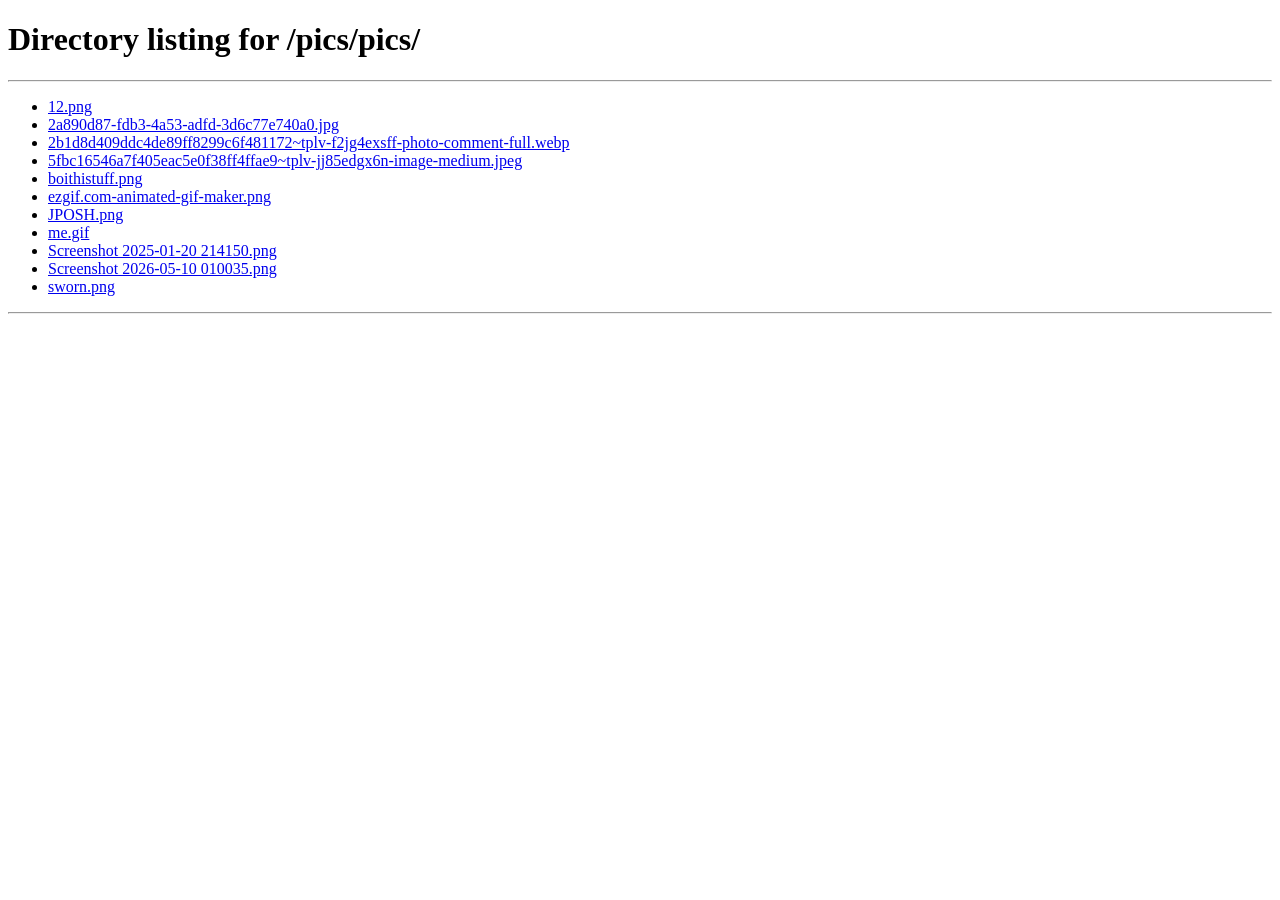
==== pics/index.html @ 43139f0a "hope and pray" ====
<!DOCTYPE html>
<html lang="en">
<head>
  <meta charset="UTF-8" />
  <meta http-equiv="refresh" content="0; url=./pics/" />
  <title>Redirecting to Pictures…</title>
</head>
<body>
  <p>Redirecting to the pictures folder…</p>
</body>
</html>
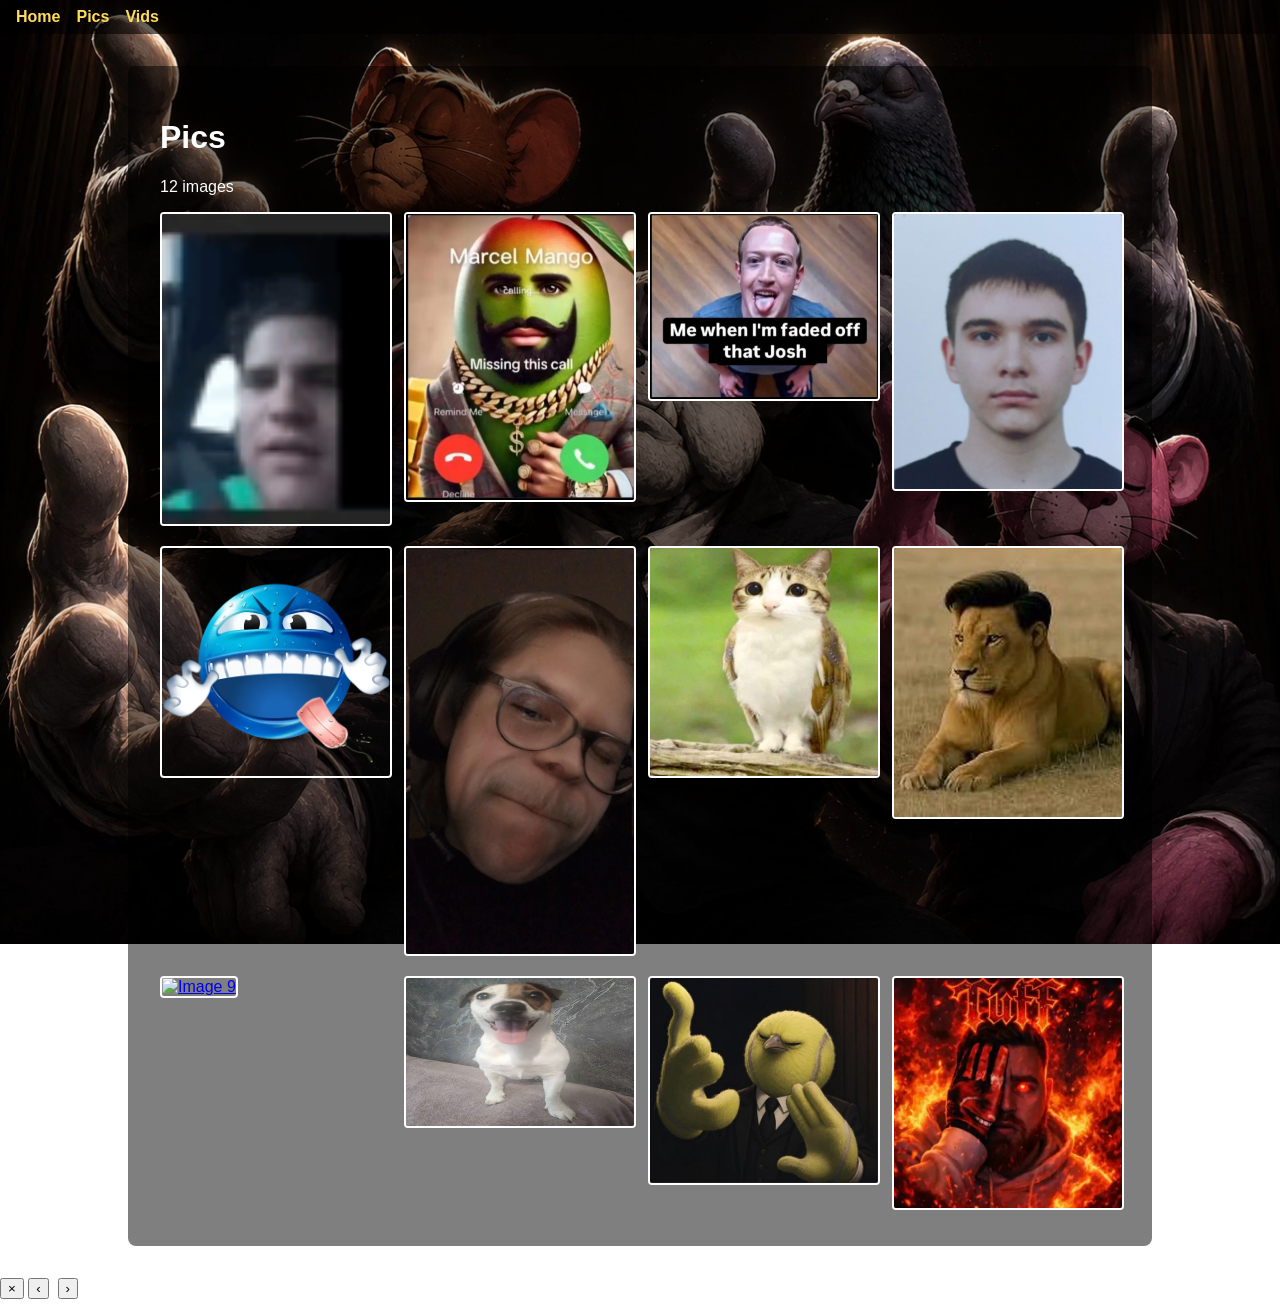
==== commit b8e916ae: "d d" ====
--- a/pics/index.html
+++ b/pics/index.html
@@ -2,10 +2,160 @@
 <html lang="en">
 <head>
   <meta charset="UTF-8" />
-  <meta http-equiv="refresh" content="0; url=./pics/" />
-  <title>Redirecting to Pictures…</title>
+  <meta name="viewport" content="width=device-width, initial-scale=1.0" />
+  <title>Pics — ilan.lol</title>
+  <link rel="stylesheet" href="../style.css">
 </head>
 <body>
-  <p>Redirecting to the pictures folder…</p>
+  <nav>
+    <a href="../index.html">Home</a>
+    <a href="index.html">Pics</a>
+    <a href="../vids/index.html">Vids</a>
+  </nav>
+
+  <audio id="bgm" src="../tuffbackgroundmusic.mp3" loop></audio>
+  <script>
+    const audio = document.getElementById('bgm');
+    const startMusic = () => {
+      audio.play().catch(() => {});
+      document.removeEventListener('click', startMusic);
+      document.removeEventListener('keydown', startMusic);
+    };
+    document.addEventListener('click', startMusic);
+    document.addEventListener('keydown', startMusic);
+  </script>
+
+  <div class="content">
+    <h1>Pics</h1>
+    <p class="gallery-count" id="picCount">Loading...</p>
+
+    <div class="gallery" id="picGallery">
+      <!-- Images will be injected here -->
+    </div>
+  </div>
+
+  <!-- Lightbox Modal -->
+  <div class="lightbox" id="lightbox" role="dialog" aria-modal="true" aria-label="Image preview">
+    <button class="lightbox-close" id="lightboxClose" aria-label="Close">×</button>
+    <button class="lightbox-nav lightbox-prev" id="lightboxPrev" aria-label="Previous">‹</button>
+    <img id="lightboxImg" src="" alt="" />
+    <button class="lightbox-nav lightbox-next" id="lightboxNext" aria-label="Next">›</button>
+    <p class="lightbox-caption" id="lightboxCaption"></p>
+  </div>
+
+  <script>
+    const images = [
+      "pics/ezgif.com-animated-gif-maker.png",
+      "pics/Screenshot 2025-01-20 214150.png",
+      "pics/JPOSH.png",
+      "pics/sworn.png",
+      "pics/12.png",
+      "pics/me.gif",
+      "pics/2a890d87-fdb3-4a53-adfd-3d6c77e740a0.jpg",
+      "pics/boithistuff.png",
+      "pics/IMG_3102.PNG",
+      "pics/Screenshot 2026-05-10 010035.png",
+      "pics/5fbc16546a7f405eac5e0f38ff4ffae9~tplv-jj85edgx6n-image-medium.jpeg",
+      "pics/2b1d8d409ddc4de89ff8299c6f481172~tplv-f2jg4exsff-photo-comment-full.webp"
+    ];
+
+    const gallery = document.getElementById('picGallery');
+    const countEl = document.getElementById('picCount');
+    let currentIndex = 0;
+
+    images.forEach((src, i) => {
+      const link = document.createElement('a');
+      link.href = src;
+      link.className = 'gallery-item';
+      link.dataset.index = i;
+      link.tabIndex = 0;
+      link.ariaLabel = `View image ${i + 1} of ${images.length}`;
+
+      const img = document.createElement('img');
+      img.src = src;
+      img.alt = `Image ${i + 1}`;
+      img.loading = 'lazy';
+      link.appendChild(img);
+
+      gallery.appendChild(link);
+    });
+
+    countEl.textContent = `${images.length} image${images.length !== 1 ? 's' : ''}`;
+
+    // Lightbox logic
+    const lightbox = document.getElementById('lightbox');
+    const lightboxImg = document.getElementById('lightboxImg');
+    const lightboxCaption = document.getElementById('lightboxCaption');
+    const closeBtn = document.getElementById('lightboxClose');
+    const prevBtn = document.getElementById('lightboxPrev');
+    const nextBtn = document.getElementById('lightboxNext');
+
+    function openLightbox(index) {
+      currentIndex = index;
+      lightboxImg.src = images[currentIndex];
+      lightboxImg.alt = `Image ${currentIndex + 1} of ${images.length}`;
+      lightboxCaption.textContent = `${currentIndex + 1} / ${images.length}`;
+      lightbox.classList.add('open');
+      document.body.style.overflow = 'hidden';
+      lightboxImg.focus();
+    }
+
+    function closeLightbox() {
+      lightbox.classList.remove('open');
+      document.body.style.overflow = '';
+      lightboxImg.src = '';
+    }
+
+    function navigate(dir) {
+      currentIndex = (currentIndex + dir + images.length) % images.length;
+      lightboxImg.src = images[currentIndex];
+      lightboxImg.alt = `Image ${currentIndex + 1} of ${images.length}`;
+      lightboxCaption.textContent = `${currentIndex + 1} / ${images.length}`;
+    }
+
+    gallery.addEventListener('click', (e) => {
+      const item = e.target.closest('.gallery-item');
+      if (item) {
+        e.preventDefault();
+        openLightbox(parseInt(item.dataset.index, 10));
+      }
+    });
+
+    gallery.addEventListener('keydown', (e) => {
+      if (e.key === 'Enter' || e.key === ' ') {
+        const item = e.target.closest('.gallery-item');
+        if (item) {
+          e.preventDefault();
+          openLightbox(parseInt(item.dataset.index, 10));
+        }
+      }
+    });
+
+    closeBtn.addEventListener('click', closeLightbox);
+    prevBtn.addEventListener('click', () => navigate(-1));
+    nextBtn.addEventListener('click', () => navigate(1));
+
+    lightbox.addEventListener('click', (e) => {
+      if (e.target === lightbox) closeLightbox();
+    });
+
+    document.addEventListener('keydown', (e) => {
+      if (!lightbox.classList.contains('open')) return;
+      if (e.key === 'Escape') closeLightbox();
+      if (e.key === 'ArrowLeft') navigate(-1);
+      if (e.key === 'ArrowRight') navigate(1);
+    });
+
+    // Preload adjacent images for smoother navigation
+    function preloadAdjacent() {
+      const prev = (currentIndex - 1 + images.length) % images.length;
+      const next = (currentIndex + 1) % images.length;
+      [prev, next].forEach(i => {
+        const img = new Image();
+        img.src = images[i];
+      });
+    }
+    lightboxImg.addEventListener('load', preloadAdjacent);
+  </script>
 </body>
-</html>
+</html>
--- a/style.css
+++ b/style.css
@@ -0,0 +1,48 @@
+/* Common site stylesheet */
+body {
+  margin: 0;
+  font-family: Arial, Helvetica, sans-serif;
+  color: #fff;
+  background: url('background.jpeg') no-repeat center center fixed;
+  background-size: cover;
+}
+
+nav {
+  background: rgba(0, 0, 0, 0.6);
+  padding: 0.5rem 1rem;
+  display: flex;
+  gap: 1rem;
+}
+nav a {
+  color: #ffdd57;
+  text-decoration: none;
+  font-weight: bold;
+}
+nav a:hover {
+  text-decoration: underline;
+}
+
+.content {
+  background: rgba(0, 0, 0, 0.5);
+  max-width: 960px;
+  margin: 2rem auto;
+  padding: 2rem;
+  border-radius: 8px;
+}
+
+.gallery {
+  display: grid;
+  grid-template-columns: repeat(auto-fill, minmax(200px, 1fr));
+  gap: 1rem;
+}
+.gallery img,
+.gallery video {
+  width: 100%;
+  height: auto;
+  border: 2px solid #fff;
+  border-radius: 4px;
+}
+
+@media (max-width: 600px) {
+  .content { margin: 1rem; padding: 1rem; }
+}
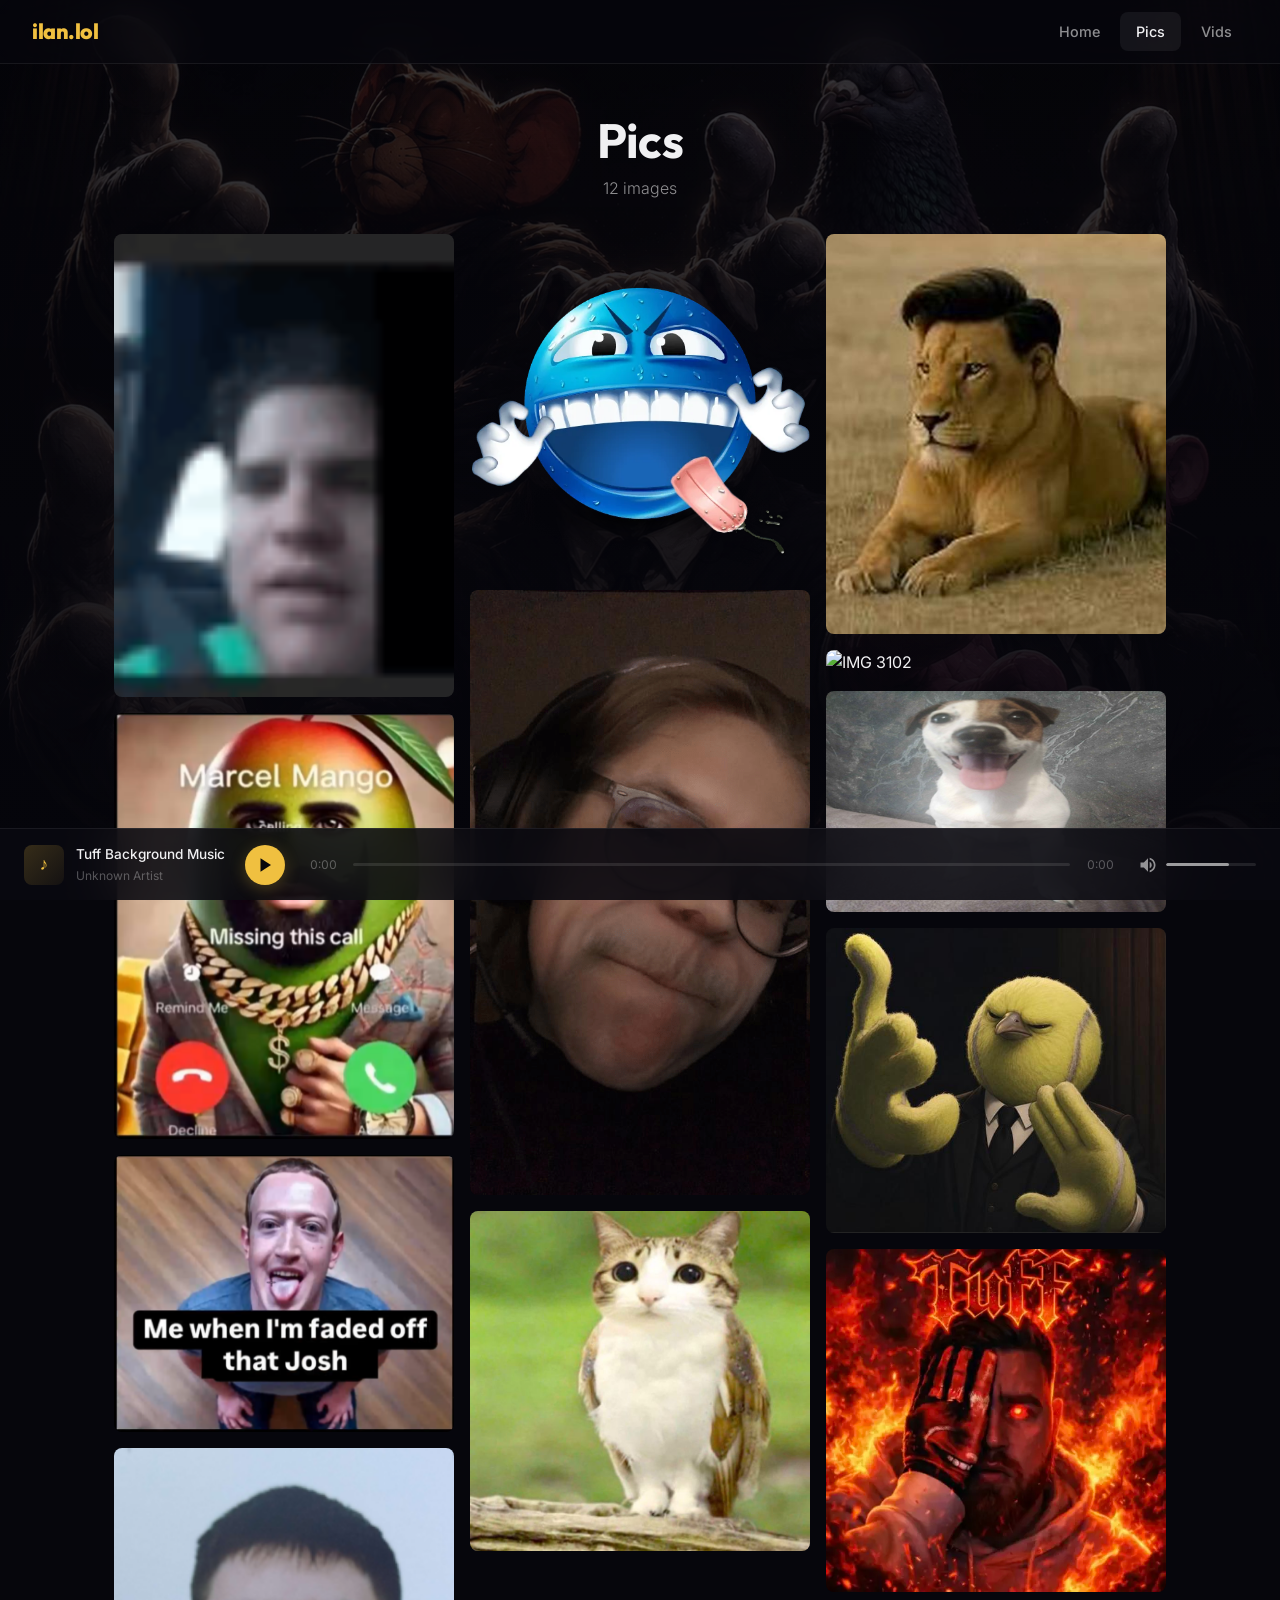
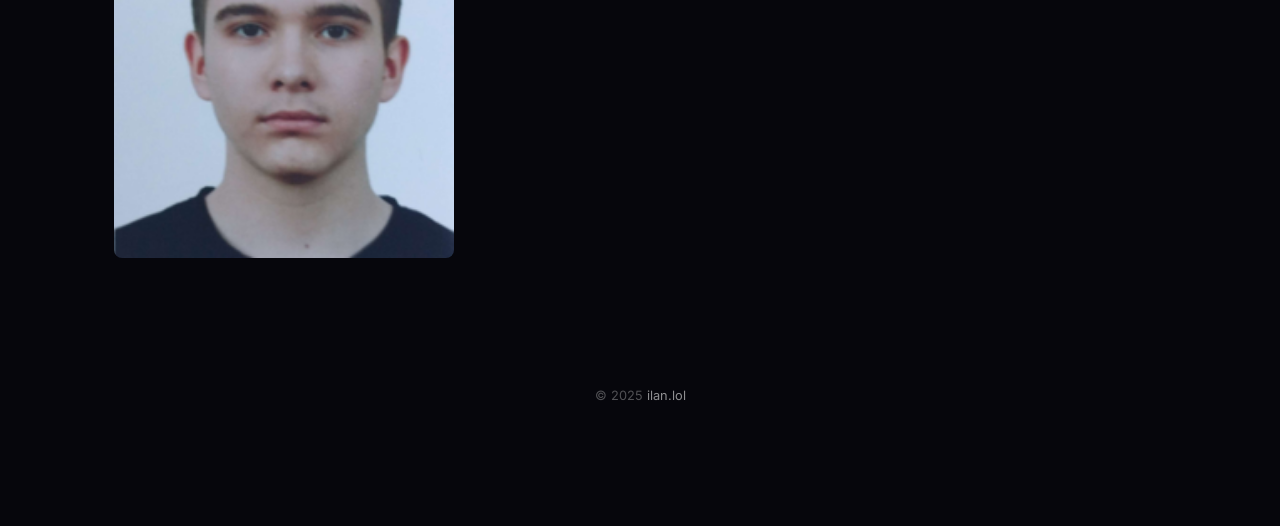
==== commit 95f79a3f: "opis" ====
--- a/pics/index.html
+++ b/pics/index.html
@@ -1,161 +1,265 @@
 <!DOCTYPE html>
 <html lang="en">
 <head>
-  <meta charset="UTF-8" />
-  <meta name="viewport" content="width=device-width, initial-scale=1.0" />
+  <meta charset="UTF-8">
+  <meta name="viewport" content="width=device-width, initial-scale=1.0">
   <title>Pics — ilan.lol</title>
+  <meta name="description" content="Photo gallery on ilan.lol — screenshots, memes, and more.">
+  <link rel="preconnect" href="https://fonts.googleapis.com">
+  <link rel="preconnect" href="https://fonts.gstatic.com" crossorigin>
+  <link href="https://fonts.googleapis.com/css2?family=Inter:wght@300;400;500;600&family=Outfit:wght@400;500;600;700;800&display=swap" rel="stylesheet">
   <link rel="stylesheet" href="../style.css">
 </head>
 <body>
-  <nav>
-    <a href="../index.html">Home</a>
-    <a href="index.html">Pics</a>
-    <a href="../vids/index.html">Vids</a>
+
+  <!-- Navigation -->
+  <nav class="nav">
+    <a href="../index.html" class="nav-logo">ilan.lol</a>
+    <ul class="nav-links">
+      <li><a href="../index.html">Home</a></li>
+      <li><a href="index.html" class="active">Pics</a></li>
+      <li><a href="../vids/index.html">Vids</a></li>
+    </ul>
   </nav>
 
-  <audio id="bgm" src="../tuffbackgroundmusic.mp3" loop></audio>
+  <!-- Page Header -->
+  <div class="page-header">
+    <h1>Pics</h1>
+    <p id="picCount">Loading…</p>
+  </div>
+
+  <!-- Gallery -->
+  <section class="section" style="padding-top: 0;">
+    <div class="container">
+      <div class="gallery" id="picGallery"></div>
+    </div>
+  </section>
+
+  <!-- Lightbox -->
+  <div class="lightbox" id="lightbox" role="dialog" aria-modal="true" aria-label="Image preview">
+    <button class="lightbox-close" id="lbClose" aria-label="Close">✕</button>
+    <button class="lightbox-nav lightbox-prev" id="lbPrev" aria-label="Previous image">‹</button>
+    <img class="lightbox-img" id="lbImg" src="" alt="">
+    <button class="lightbox-nav lightbox-next" id="lbNext" aria-label="Next image">›</button>
+    <div class="lightbox-counter" id="lbCounter"></div>
+  </div>
+
+  <!-- Footer -->
+  <footer class="footer">
+    <p>&copy; 2025 <a href="../index.html">ilan.lol</a></p>
+  </footer>
+
+  <!-- Music Player -->
+  <div class="player" id="player">
+    <div class="player-info">
+      <div class="player-note">♪</div>
+      <div class="player-meta">
+        <div class="player-song">Tuff Background Music</div>
+        <div class="player-artist">Unknown Artist</div>
+      </div>
+    </div>
+    <button class="player-play" id="btnPlay" aria-label="Play">
+      <svg id="iconPlay" viewBox="0 0 24 24" fill="currentColor"><polygon points="6 3 20 12 6 21 6 3"/></svg>
+    </button>
+    <div class="player-seek">
+      <span class="player-time" id="curTime">0:00</span>
+      <div class="seek-wrap" id="seekWrap">
+        <div class="seek-track">
+          <div class="seek-fill" id="seekFill"></div>
+        </div>
+        <div class="seek-thumb" id="seekThumb"></div>
+        <input type="range" class="seek-input" id="seekBar" min="0" max="1000" value="0" aria-label="Seek">
+      </div>
+      <span class="player-time" id="durTime">0:00</span>
+    </div>
+    <div class="player-vol">
+      <button class="player-mute" id="btnMute" aria-label="Mute">
+        <svg id="iconVol" viewBox="0 0 24 24" fill="currentColor"><path d="M3 9v6h4l5 5V4L7 9H3zm13.5 3A4.5 4.5 0 0014 7.97v8.05c1.48-.73 2.5-2.25 2.5-4.02zM14 3.23v2.06c2.89.86 5 3.54 5 6.71s-2.11 5.85-5 6.71v2.06c4.01-.91 7-4.49 7-8.77s-2.99-7.86-7-8.77z"/></svg>
+      </button>
+      <div class="vol-wrap" id="volWrap">
+        <div class="vol-track">
+          <div class="vol-fill" id="volFill"></div>
+        </div>
+        <input type="range" class="vol-input" id="volBar" min="0" max="100" value="70" aria-label="Volume">
+      </div>
+    </div>
+  </div>
+
+  <audio id="bgm" src="../tuffbackgroundmusic.mp3" loop preload="metadata"></audio>
+
   <script>
+    /* ---- Image Data ---- */
+    const images = [
+      { src: "pics/ezgif.com-animated-gif-maker.png", alt: "Animated GIF" },
+      { src: "pics/Screenshot 2025-01-20 214150.png", alt: "Screenshot" },
+      { src: "pics/JPOSH.png", alt: "JPOSH" },
+      { src: "pics/sworn.png", alt: "Sworn" },
+      { src: "pics/12.png", alt: "12" },
+      { src: "pics/me.gif", alt: "Me" },
+      { src: "pics/2a890d87-fdb3-4a53-adfd-3d6c77e740a0.jpg", alt: "Photo" },
+      { src: "pics/boithistuff.png", alt: "Boi This Stuff" },
+      { src: "pics/IMG_3102.PNG", alt: "IMG 3102" },
+      { src: "pics/Screenshot 2026-05-10 010035.png", alt: "Screenshot" },
+      { src: "pics/5fbc16546a7f405eac5e0f38ff4ffae9~tplv-jj85edgx6n-image-medium.jpeg", alt: "Image" },
+      { src: "pics/2b1d8d409ddc4de89ff8299c6f481172~tplv-f2jg4exsff-photo-comment-full.webp", alt: "Photo comment" }
+    ];
+
+    /* ---- Build Gallery ---- */
+    const gallery = document.getElementById('picGallery');
+    const countEl = document.getElementById('picCount');
+
+    images.forEach((img, i) => {
+      const item = document.createElement('a');
+      item.href = '#';
+      item.className = 'gallery-item reveal';
+      item.dataset.index = i;
+      item.tabIndex = 0;
+      item.setAttribute('aria-label', `View ${img.alt} (${i + 1} of ${images.length})`);
+
+      const imgEl = document.createElement('img');
+      imgEl.src = img.src;
+      imgEl.alt = img.alt;
+      imgEl.loading = 'lazy';
+      item.appendChild(imgEl);
+
+      gallery.appendChild(item);
+    });
+
+    countEl.textContent = `${images.length} image${images.length !== 1 ? 's' : ''}`;
+
+    /* ---- Lightbox ---- */
+    const lightbox = document.getElementById('lightbox');
+    const lbImg = document.getElementById('lbImg');
+    const lbCounter = document.getElementById('lbCounter');
+    const lbClose = document.getElementById('lbClose');
+    const lbPrev = document.getElementById('lbPrev');
+    const lbNext = document.getElementById('lbNext');
+    let curIdx = 0;
+
+    function openLB(idx) {
+      curIdx = idx;
+      lbImg.src = images[idx].src;
+      lbImg.alt = images[idx].alt;
+      lbCounter.textContent = `${idx + 1} / ${images.length}`;
+      lightbox.classList.add('open');
+      document.body.style.overflow = 'hidden';
+    }
+
+    function closeLB() {
+      lightbox.classList.remove('open');
+      document.body.style.overflow = '';
+    }
+
+    function navLB(dir) {
+      curIdx = (curIdx + dir + images.length) % images.length;
+      lbImg.src = images[curIdx].src;
+      lbImg.alt = images[curIdx].alt;
+      lbCounter.textContent = `${curIdx + 1} / ${images.length}`;
+    }
+
+    gallery.addEventListener('click', e => {
+      e.preventDefault();
+      const item = e.target.closest('.gallery-item');
+      if (item) openLB(+item.dataset.index);
+    });
+
+    lbClose.addEventListener('click', closeLB);
+    lbPrev.addEventListener('click', () => navLB(-1));
+    lbNext.addEventListener('click', () => navLB(1));
+    lightbox.addEventListener('click', e => { if (e.target === lightbox) closeLB(); });
+
+    document.addEventListener('keydown', e => {
+      if (!lightbox.classList.contains('open')) return;
+      if (e.key === 'Escape') closeLB();
+      if (e.key === 'ArrowLeft') navLB(-1);
+      if (e.key === 'ArrowRight') navLB(1);
+    });
+
+    // Preload adjacent
+    lbImg.addEventListener('load', () => {
+      const p = (curIdx - 1 + images.length) % images.length;
+      const n = (curIdx + 1) % images.length;
+      [p, n].forEach(i => { const img = new Image(); img.src = images[i].src; });
+    });
+
+    /* ---- Music Player ---- */
     const audio = document.getElementById('bgm');
+    const btnPlay = document.getElementById('btnPlay');
+    const iconPlay = document.getElementById('iconPlay');
+    const seekBar = document.getElementById('seekBar');
+    const seekFill = document.getElementById('seekFill');
+    const seekThumb = document.getElementById('seekThumb');
+    const curTime = document.getElementById('curTime');
+    const durTime = document.getElementById('durTime');
+    const btnMute = document.getElementById('btnMute');
+    const iconVol = document.getElementById('iconVol');
+    const volBar = document.getElementById('volBar');
+    const volFill = document.getElementById('volFill');
+
+    let playing = false;
+    let prevVol = 0.7;
+
+    const SVG_PLAY = '<polygon points="6 3 20 12 6 21 6 3"/>';
+    const SVG_PAUSE = '<rect x="5" y="4" width="4" height="16"/><rect x="15" y="4" width="4" height="16"/>';
+    const SVG_VOL_HIGH = '<path d="M3 9v6h4l5 5V4L7 9H3zm13.5 3A4.5 4.5 0 0014 7.97v8.05c1.48-.73 2.5-2.25 2.5-4.02zM14 3.23v2.06c2.89.86 5 3.54 5 6.71s-2.11 5.85-5 6.71v2.06c4.01-.91 7-4.49 7-8.77s-2.99-7.86-7-8.77z"/>';
+    const SVG_VOL_LOW = '<path d="M3 9v6h4l5 5V4L7 9H3zm13.5 3A4.5 4.5 0 0014 7.97v8.05c1.48-.73 2.5-2.25 2.5-4.02z"/>';
+    const SVG_VOL_MUTE = '<path d="M16.5 12c0-1.77-1.02-3.29-2.5-4.03v2.21l2.45 2.45c.03-.2.05-.41.05-.63zm2.5 0c0 .94-.2 1.82-.54 2.64l1.51 1.51A8.796 8.796 0 0021 12c0-4.28-2.99-7.86-7-8.77v2.06c2.89.86 5 3.54 5 6.71zM4.27 3L3 4.27 7.73 9H3v6h4l5 5v-6.73l4.25 4.25c-.67.52-1.42.93-2.25 1.18v2.06a8.99 8.99 0 003.69-1.81L19.73 21 21 19.73l-9-9L4.27 3zM12 4L9.91 6.09 12 8.18V4z"/>';
+
+    function fmt(s) { if (isNaN(s)) return '0:00'; return Math.floor(s/60) + ':' + String(Math.floor(s%60)).padStart(2,'0'); }
+
+    function updatePlayIcon() {
+      iconPlay.innerHTML = playing ? SVG_PAUSE : SVG_PLAY;
+      btnPlay.setAttribute('aria-label', playing ? 'Pause' : 'Play');
+    }
+    function updateVolIcon() {
+      if (audio.volume === 0 || audio.muted) iconVol.innerHTML = SVG_VOL_MUTE;
+      else if (audio.volume < 0.5) iconVol.innerHTML = SVG_VOL_LOW;
+      else iconVol.innerHTML = SVG_VOL_HIGH;
+    }
+
+    btnPlay.addEventListener('click', () => {
+      if (audio.paused) { audio.play().then(() => { playing = true; updatePlayIcon(); }).catch(() => {}); }
+      else { audio.pause(); playing = false; updatePlayIcon(); }
+    });
+
+    audio.addEventListener('timeupdate', () => {
+      const pct = (audio.currentTime / audio.duration) * 100 || 0;
+      seekFill.style.width = pct + '%'; seekThumb.style.left = pct + '%'; seekBar.value = (pct/100)*1000;
+      curTime.textContent = fmt(audio.currentTime);
+    });
+    audio.addEventListener('loadedmetadata', () => { durTime.textContent = fmt(audio.duration); });
+    audio.addEventListener('ended', () => { playing = false; updatePlayIcon(); });
+
+    seekBar.addEventListener('input', () => {
+      const pct = seekBar.value / 1000;
+      audio.currentTime = pct * audio.duration;
+      seekFill.style.width = (pct*100) + '%'; seekThumb.style.left = (pct*100) + '%';
+    });
+    volBar.addEventListener('input', () => {
+      const v = volBar.value / 100;
+      audio.volume = v; audio.muted = false; volFill.style.width = (v*100) + '%'; prevVol = v || prevVol; updateVolIcon();
+    });
+    btnMute.addEventListener('click', () => {
+      if (audio.muted || audio.volume === 0) {
+        audio.muted = false; audio.volume = prevVol || 0.7;
+        volBar.value = audio.volume * 100; volFill.style.width = (audio.volume*100) + '%';
+      } else { prevVol = audio.volume; audio.muted = true; volBar.value = 0; volFill.style.width = '0%'; }
+      updateVolIcon();
+    });
+
+    audio.volume = 0.7;
     const startMusic = () => {
-      audio.play().catch(() => {});
-      document.removeEventListener('click', startMusic);
-      document.removeEventListener('keydown', startMusic);
+      audio.play().then(() => { playing = true; updatePlayIcon(); }).catch(() => {});
+      document.removeEventListener('click', startMusic); document.removeEventListener('keydown', startMusic);
     };
     document.addEventListener('click', startMusic);
     document.addEventListener('keydown', startMusic);
-  </script>
-
-  <div class="content">
-    <h1>Pics</h1>
-    <p class="gallery-count" id="picCount">Loading...</p>
-
-    <div class="gallery" id="picGallery">
-      <!-- Images will be injected here -->
-    </div>
-  </div>
-
-  <!-- Lightbox Modal -->
-  <div class="lightbox" id="lightbox" role="dialog" aria-modal="true" aria-label="Image preview">
-    <button class="lightbox-close" id="lightboxClose" aria-label="Close">×</button>
-    <button class="lightbox-nav lightbox-prev" id="lightboxPrev" aria-label="Previous">‹</button>
-    <img id="lightboxImg" src="" alt="" />
-    <button class="lightbox-nav lightbox-next" id="lightboxNext" aria-label="Next">›</button>
-    <p class="lightbox-caption" id="lightboxCaption"></p>
-  </div>
-
-  <script>
-    const images = [
-      "pics/ezgif.com-animated-gif-maker.png",
-      "pics/Screenshot 2025-01-20 214150.png",
-      "pics/JPOSH.png",
-      "pics/sworn.png",
-      "pics/12.png",
-      "pics/me.gif",
-      "pics/2a890d87-fdb3-4a53-adfd-3d6c77e740a0.jpg",
-      "pics/boithistuff.png",
-      "pics/IMG_3102.PNG",
-      "pics/Screenshot 2026-05-10 010035.png",
-      "pics/5fbc16546a7f405eac5e0f38ff4ffae9~tplv-jj85edgx6n-image-medium.jpeg",
-      "pics/2b1d8d409ddc4de89ff8299c6f481172~tplv-f2jg4exsff-photo-comment-full.webp"
-    ];
-
-    const gallery = document.getElementById('picGallery');
-    const countEl = document.getElementById('picCount');
-    let currentIndex = 0;
-
-    images.forEach((src, i) => {
-      const link = document.createElement('a');
-      link.href = src;
-      link.className = 'gallery-item';
-      link.dataset.index = i;
-      link.tabIndex = 0;
-      link.ariaLabel = `View image ${i + 1} of ${images.length}`;
-
-      const img = document.createElement('img');
-      img.src = src;
-      img.alt = `Image ${i + 1}`;
-      img.loading = 'lazy';
-      link.appendChild(img);
-
-      gallery.appendChild(link);
-    });
-
-    countEl.textContent = `${images.length} image${images.length !== 1 ? 's' : ''}`;
-
-    // Lightbox logic
-    const lightbox = document.getElementById('lightbox');
-    const lightboxImg = document.getElementById('lightboxImg');
-    const lightboxCaption = document.getElementById('lightboxCaption');
-    const closeBtn = document.getElementById('lightboxClose');
-    const prevBtn = document.getElementById('lightboxPrev');
-    const nextBtn = document.getElementById('lightboxNext');
-
-    function openLightbox(index) {
-      currentIndex = index;
-      lightboxImg.src = images[currentIndex];
-      lightboxImg.alt = `Image ${currentIndex + 1} of ${images.length}`;
-      lightboxCaption.textContent = `${currentIndex + 1} / ${images.length}`;
-      lightbox.classList.add('open');
-      document.body.style.overflow = 'hidden';
-      lightboxImg.focus();
-    }
-
-    function closeLightbox() {
-      lightbox.classList.remove('open');
-      document.body.style.overflow = '';
-      lightboxImg.src = '';
-    }
-
-    function navigate(dir) {
-      currentIndex = (currentIndex + dir + images.length) % images.length;
-      lightboxImg.src = images[currentIndex];
-      lightboxImg.alt = `Image ${currentIndex + 1} of ${images.length}`;
-      lightboxCaption.textContent = `${currentIndex + 1} / ${images.length}`;
-    }
-
-    gallery.addEventListener('click', (e) => {
-      const item = e.target.closest('.gallery-item');
-      if (item) {
-        e.preventDefault();
-        openLightbox(parseInt(item.dataset.index, 10));
-      }
-    });
-
-    gallery.addEventListener('keydown', (e) => {
-      if (e.key === 'Enter' || e.key === ' ') {
-        const item = e.target.closest('.gallery-item');
-        if (item) {
-          e.preventDefault();
-          openLightbox(parseInt(item.dataset.index, 10));
-        }
-      }
-    });
-
-    closeBtn.addEventListener('click', closeLightbox);
-    prevBtn.addEventListener('click', () => navigate(-1));
-    nextBtn.addEventListener('click', () => navigate(1));
-
-    lightbox.addEventListener('click', (e) => {
-      if (e.target === lightbox) closeLightbox();
-    });
-
-    document.addEventListener('keydown', (e) => {
-      if (!lightbox.classList.contains('open')) return;
-      if (e.key === 'Escape') closeLightbox();
-      if (e.key === 'ArrowLeft') navigate(-1);
-      if (e.key === 'ArrowRight') navigate(1);
-    });
-
-    // Preload adjacent images for smoother navigation
-    function preloadAdjacent() {
-      const prev = (currentIndex - 1 + images.length) % images.length;
-      const next = (currentIndex + 1) % images.length;
-      [prev, next].forEach(i => {
-        const img = new Image();
-        img.src = images[i];
-      });
-    }
-    lightboxImg.addEventListener('load', preloadAdjacent);
+
+    /* ---- Scroll Reveal ---- */
+    const revealObserver = new IntersectionObserver((entries) => {
+      entries.forEach(e => { if (e.isIntersecting) e.target.classList.add('visible'); });
+    }, { threshold: 0.05 });
+    document.querySelectorAll('.reveal').forEach(el => revealObserver.observe(el));
   </script>
 </body>
 </html>
--- a/style.css
+++ b/style.css
@@ -1,48 +1,924 @@
-/* Common site stylesheet */
+/* ============================================
+   ilan.lol — Redesigned Stylesheet
+   Dark Glassmorphism · Amber Accents
+   ============================================ */
+
+/* ---------- Custom Properties ---------- */
+:root {
+  --bg-deep: #06060c;
+  --bg-glass: rgba(12, 12, 20, 0.72);
+  --bg-glass-hover: rgba(18, 18, 28, 0.82);
+  --bg-card: rgba(255, 255, 255, 0.03);
+
+  --accent: #f0c040;
+  --accent-dim: #c8a030;
+  --accent-glow: rgba(240, 192, 64, 0.25);
+
+  --text: #f0f0f2;
+  --text-secondary: rgba(255, 255, 255, 0.55);
+  --text-muted: rgba(255, 255, 255, 0.3);
+
+  --border: rgba(255, 255, 255, 0.07);
+  --border-hover: rgba(255, 255, 255, 0.14);
+  --border-accent: rgba(240, 192, 64, 0.25);
+
+  --nav-h: 64px;
+  --player-h: 72px;
+  --container: 1100px;
+  --radius: 14px;
+  --radius-sm: 8px;
+  --radius-lg: 22px;
+
+  --ease: cubic-bezier(0.25, 0.46, 0.45, 0.94);
+  --ease-out: cubic-bezier(0.16, 1, 0.3, 1);
+}
+
+/* ---------- Reset & Base ---------- */
+*, *::before, *::after {
+  box-sizing: border-box;
+  margin: 0;
+  padding: 0;
+}
+
+html {
+  scroll-behavior: smooth;
+  scroll-padding-top: calc(var(--nav-h) + 1.5rem);
+}
+
 body {
-  margin: 0;
-  font-family: Arial, Helvetica, sans-serif;
-  color: #fff;
-  background: url('background.jpeg') no-repeat center center fixed;
-  background-size: cover;
-}
-
-nav {
-  background: rgba(0, 0, 0, 0.6);
+  font-family: 'Inter', -apple-system, BlinkMacSystemFont, 'Segoe UI', sans-serif;
+  color: var(--text);
+  background: var(--bg-deep);
+  line-height: 1.6;
+  min-height: 100vh;
+  overflow-x: hidden;
+  -webkit-font-smoothing: antialiased;
+  -moz-osx-font-smoothing: grayscale;
+  padding-bottom: var(--player-h);
+}
+
+body::before {
+  content: '';
+  position: fixed;
+  inset: 0;
+  background: url('background.jpeg') no-repeat center center / cover;
+  opacity: 0.35;
+  z-index: -2;
+}
+
+body::after {
+  content: '';
+  position: fixed;
+  inset: 0;
+  background: linear-gradient(180deg, rgba(6,6,12,0.4) 0%, rgba(6,6,12,0.85) 100%);
+  z-index: -1;
+}
+
+::selection {
+  background: var(--accent);
+  color: var(--bg-deep);
+}
+
+::-webkit-scrollbar { width: 6px; }
+::-webkit-scrollbar-track { background: transparent; }
+::-webkit-scrollbar-thumb {
+  background: rgba(255,255,255,0.12);
+  border-radius: 3px;
+}
+::-webkit-scrollbar-thumb:hover { background: rgba(255,255,255,0.22); }
+
+h1, h2, h3, h4 {
+  font-family: 'Outfit', 'Inter', sans-serif;
+  font-weight: 700;
+  line-height: 1.2;
+}
+
+a { color: inherit; text-decoration: none; }
+img { display: block; max-width: 100%; }
+button { cursor: pointer; font: inherit; border: none; background: none; color: inherit; }
+
+/* ---------- Container ---------- */
+.container {
+  max-width: var(--container);
+  margin: 0 auto;
+  padding: 0 1.5rem;
+}
+
+/* ---------- Navigation ---------- */
+.nav {
+  position: fixed;
+  top: 0;
+  left: 0;
+  right: 0;
+  height: var(--nav-h);
+  display: flex;
+  align-items: center;
+  justify-content: space-between;
+  padding: 0 2rem;
+  background: rgba(8, 8, 14, 0.6);
+  backdrop-filter: blur(20px);
+  -webkit-backdrop-filter: blur(20px);
+  border-bottom: 1px solid var(--border);
+  z-index: 800;
+  transition: background 0.4s var(--ease);
+}
+
+.nav-logo {
+  font-family: 'Outfit', sans-serif;
+  font-weight: 800;
+  font-size: 1.35rem;
+  letter-spacing: -0.02em;
+  color: var(--accent);
+}
+
+.nav-links {
+  display: flex;
+  gap: 0.25rem;
+  list-style: none;
+}
+
+.nav-links a {
+  display: block;
   padding: 0.5rem 1rem;
-  display: flex;
+  border-radius: var(--radius-sm);
+  font-size: 0.9rem;
+  font-weight: 500;
+  color: var(--text-secondary);
+  transition: color 0.25s, background 0.25s;
+}
+
+.nav-links a:hover,
+.nav-links a.active {
+  color: var(--text);
+  background: rgba(255,255,255,0.06);
+}
+
+/* ---------- Hero ---------- */
+.hero {
+  min-height: 100vh;
+  display: flex;
+  flex-direction: column;
+  align-items: center;
+  justify-content: center;
+  text-align: center;
+  padding: 2rem 1.5rem;
+  position: relative;
+}
+
+.hero-title {
+  font-family: 'Outfit', sans-serif;
+  font-size: clamp(3.5rem, 10vw, 7rem);
+  font-weight: 800;
+  letter-spacing: -0.03em;
+  background: linear-gradient(135deg, #ffffff 0%, var(--accent) 40%, #ffffff 80%);
+  background-size: 200% auto;
+  -webkit-background-clip: text;
+  background-clip: text;
+  -webkit-text-fill-color: transparent;
+  animation: shimmer 4s ease-in-out infinite;
+}
+
+.hero-tagline {
+  margin-top: 1rem;
+  font-size: 1.15rem;
+  font-weight: 300;
+  color: var(--text-secondary);
+  letter-spacing: 0.02em;
+}
+
+.hero-scroll {
+  position: absolute;
+  bottom: 2.5rem;
+  display: flex;
+  flex-direction: column;
+  align-items: center;
+  gap: 0.5rem;
+  color: var(--text-muted);
+  font-size: 0.75rem;
+  letter-spacing: 0.1em;
+  text-transform: uppercase;
+  animation: float 2.5s ease-in-out infinite;
+}
+
+.hero-scroll svg {
+  width: 20px;
+  height: 20px;
+  opacity: 0.5;
+}
+
+@keyframes shimmer {
+  0%, 100% { background-position: 0% center; }
+  50% { background-position: 100% center; }
+}
+
+@keyframes float {
+  0%, 100% { transform: translateY(0); }
+  50% { transform: translateY(8px); }
+}
+
+/* ---------- Sections ---------- */
+.section {
+  padding: 5rem 0;
+}
+
+.section-header {
+  text-align: center;
+  margin-bottom: 3rem;
+}
+
+.section-title {
+  font-size: clamp(1.8rem, 4vw, 2.5rem);
+  letter-spacing: -0.02em;
+}
+
+.section-subtitle {
+  margin-top: 0.5rem;
+  color: var(--text-secondary);
+  font-weight: 300;
+}
+
+.section-title .accent {
+  color: var(--accent);
+}
+
+/* ---------- Glass Card ---------- */
+.glass {
+  background: var(--bg-glass);
+  backdrop-filter: blur(24px);
+  -webkit-backdrop-filter: blur(24px);
+  border: 1px solid var(--border);
+  border-radius: var(--radius);
+}
+
+/* ---------- Profile ---------- */
+.profile {
+  display: flex;
+  flex-direction: column;
+  align-items: center;
+  text-align: center;
+  padding: 3rem 2rem;
+  max-width: 560px;
+  margin: 0 auto;
+}
+
+.profile-avatar {
+  width: 130px;
+  height: 130px;
+  border-radius: 50%;
+  object-fit: cover;
+  border: 3px solid var(--border-accent);
+  box-shadow: 0 0 40px var(--accent-glow);
+  margin-bottom: 1.5rem;
+  transition: transform 0.4s var(--ease-out), box-shadow 0.4s;
+}
+
+.profile-avatar:hover {
+  transform: scale(1.05);
+  box-shadow: 0 0 60px var(--accent-glow);
+}
+
+.profile-name {
+  font-size: 1.6rem;
+  font-weight: 700;
+  margin-bottom: 0.5rem;
+}
+
+.profile-bio {
+  color: var(--text-secondary);
+  font-weight: 300;
+  line-height: 1.7;
+  margin-bottom: 1.5rem;
+}
+
+.profile-links {
+  display: flex;
+  gap: 0.75rem;
+}
+
+.profile-links a {
+  display: flex;
+  align-items: center;
+  justify-content: center;
+  width: 42px;
+  height: 42px;
+  border-radius: 50%;
+  background: rgba(255,255,255,0.05);
+  border: 1px solid var(--border);
+  color: var(--text-secondary);
+  transition: all 0.3s var(--ease);
+}
+
+.profile-links a:hover {
+  color: var(--accent);
+  border-color: var(--border-accent);
+  background: rgba(240, 192, 64, 0.08);
+  transform: translateY(-2px);
+}
+
+.profile-links svg {
+  width: 20px;
+  height: 20px;
+}
+
+/* ---------- Feature Cards (Home) ---------- */
+.home-cards {
+  display: grid;
+  grid-template-columns: repeat(auto-fit, minmax(280px, 1fr));
+  gap: 1.5rem;
+  max-width: 700px;
+  margin: 0 auto;
+}
+
+.feature-card {
+  display: flex;
+  flex-direction: column;
+  align-items: center;
   gap: 1rem;
-}
-nav a {
-  color: #ffdd57;
-  text-decoration: none;
-  font-weight: bold;
-}
-nav a:hover {
-  text-decoration: underline;
-}
-
-.content {
-  background: rgba(0, 0, 0, 0.5);
-  max-width: 960px;
-  margin: 2rem auto;
-  padding: 2rem;
-  border-radius: 8px;
-}
-
+  padding: 2.5rem 2rem;
+  border-radius: var(--radius);
+  background: var(--bg-glass);
+  backdrop-filter: blur(20px);
+  -webkit-backdrop-filter: blur(20px);
+  border: 1px solid var(--border);
+  text-align: center;
+  transition: all 0.35s var(--ease);
+  position: relative;
+  overflow: hidden;
+}
+
+.feature-card::before {
+  content: '';
+  position: absolute;
+  top: 0;
+  left: 0;
+  right: 0;
+  height: 2px;
+  background: linear-gradient(90deg, transparent, var(--accent), transparent);
+  opacity: 0;
+  transition: opacity 0.35s;
+}
+
+.feature-card:hover {
+  border-color: var(--border-hover);
+  background: var(--bg-glass-hover);
+  transform: translateY(-4px);
+  box-shadow: 0 20px 60px rgba(0,0,0,0.3);
+}
+
+.feature-card:hover::before { opacity: 1; }
+
+.feature-card-icon {
+  width: 56px;
+  height: 56px;
+  border-radius: 50%;
+  display: flex;
+  align-items: center;
+  justify-content: center;
+  background: rgba(240,192,64,0.1);
+  color: var(--accent);
+  transition: transform 0.35s var(--ease-out);
+}
+
+.feature-card:hover .feature-card-icon {
+  transform: scale(1.1);
+}
+
+.feature-card-icon svg {
+  width: 28px;
+  height: 28px;
+}
+
+.feature-card h2 {
+  font-size: 1.3rem;
+  font-weight: 600;
+}
+
+.feature-card p {
+  color: var(--text-secondary);
+  font-size: 0.9rem;
+  font-weight: 300;
+}
+
+/* ---------- Gallery (Masonry) ---------- */
 .gallery {
-  display: grid;
-  grid-template-columns: repeat(auto-fill, minmax(200px, 1fr));
-  gap: 1rem;
-}
-.gallery img,
-.gallery video {
+  columns: 3;
+  column-gap: 1rem;
+}
+
+.gallery-item {
+  display: block;
+  break-inside: avoid;
+  margin-bottom: 1rem;
+  border-radius: var(--radius-sm);
+  overflow: hidden;
+  position: relative;
+  cursor: pointer;
+  transition: transform 0.35s var(--ease), box-shadow 0.35s;
+}
+
+.gallery-item img {
   width: 100%;
   height: auto;
-  border: 2px solid #fff;
-  border-radius: 4px;
-}
-
-@media (max-width: 600px) {
-  .content { margin: 1rem; padding: 1rem; }
-}
+  display: block;
+  transition: transform 0.5s var(--ease-out), filter 0.35s;
+}
+
+.gallery-item:hover {
+  transform: translateY(-3px);
+  box-shadow: 0 12px 40px rgba(0,0,0,0.4);
+  z-index: 2;
+}
+
+.gallery-item:hover img {
+  transform: scale(1.04);
+  filter: brightness(1.1);
+}
+
+/* ---------- Lightbox ---------- */
+.lightbox {
+  position: fixed;
+  inset: 0;
+  z-index: 1000;
+  background: rgba(0, 0, 0, 0.92);
+  backdrop-filter: blur(30px);
+  -webkit-backdrop-filter: blur(30px);
+  display: flex;
+  align-items: center;
+  justify-content: center;
+  opacity: 0;
+  visibility: hidden;
+  transition: opacity 0.35s var(--ease), visibility 0.35s;
+}
+
+.lightbox.open {
+  opacity: 1;
+  visibility: visible;
+}
+
+.lightbox-img {
+  max-width: 90vw;
+  max-height: 85vh;
+  object-fit: contain;
+  border-radius: var(--radius-sm);
+  transform: scale(0.92);
+  transition: transform 0.4s var(--ease-out);
+  box-shadow: 0 30px 100px rgba(0,0,0,0.5);
+}
+
+.lightbox.open .lightbox-img {
+  transform: scale(1);
+}
+
+.lightbox-close {
+  position: absolute;
+  top: 1.25rem;
+  right: 1.5rem;
+  width: 44px;
+  height: 44px;
+  display: flex;
+  align-items: center;
+  justify-content: center;
+  border-radius: 50%;
+  background: rgba(255,255,255,0.08);
+  font-size: 1.5rem;
+  color: var(--text-secondary);
+  transition: all 0.25s;
+  z-index: 10;
+}
+
+.lightbox-close:hover {
+  background: rgba(255,255,255,0.15);
+  color: var(--text);
+}
+
+.lightbox-nav {
+  position: absolute;
+  top: 50%;
+  transform: translateY(-50%);
+  width: 48px;
+  height: 48px;
+  display: flex;
+  align-items: center;
+  justify-content: center;
+  border-radius: 50%;
+  background: rgba(255,255,255,0.06);
+  font-size: 1.8rem;
+  color: var(--text-secondary);
+  transition: all 0.25s;
+  z-index: 10;
+}
+
+.lightbox-nav:hover {
+  background: rgba(255,255,255,0.12);
+  color: var(--text);
+}
+
+.lightbox-prev { left: 1.25rem; }
+.lightbox-next { right: 1.25rem; }
+
+.lightbox-counter {
+  position: absolute;
+  bottom: 1.5rem;
+  left: 50%;
+  transform: translateX(-50%);
+  font-size: 0.85rem;
+  color: var(--text-muted);
+  font-variant-numeric: tabular-nums;
+}
+
+/* ---------- Video Section ---------- */
+.video-grid {
+  display: grid;
+  grid-template-columns: repeat(auto-fit, minmax(320px, 1fr));
+  gap: 1.5rem;
+}
+
+.video-card {
+  position: relative;
+  border-radius: var(--radius);
+  overflow: hidden;
+  background: var(--bg-glass);
+  border: 1px solid var(--border);
+  transition: all 0.35s var(--ease);
+}
+
+.video-card:hover {
+  border-color: var(--border-hover);
+  transform: translateY(-3px);
+  box-shadow: 0 16px 50px rgba(0,0,0,0.3);
+}
+
+.video-card video {
+  width: 100%;
+  display: block;
+  aspect-ratio: 16/9;
+  object-fit: cover;
+  background: #000;
+}
+
+.video-overlay {
+  position: absolute;
+  inset: 0;
+  display: flex;
+  flex-direction: column;
+  align-items: center;
+  justify-content: center;
+  gap: 0.75rem;
+  background: rgba(0,0,0,0.4);
+  transition: background 0.3s;
+  cursor: pointer;
+}
+
+.video-card:hover .video-overlay {
+  background: rgba(0,0,0,0.25);
+}
+
+.video-overlay.hidden {
+  opacity: 0;
+  pointer-events: none;
+}
+
+.play-btn {
+  width: 60px;
+  height: 60px;
+  border-radius: 50%;
+  background: rgba(240, 192, 64, 0.9);
+  display: flex;
+  align-items: center;
+  justify-content: center;
+  transition: transform 0.3s var(--ease-out), box-shadow 0.3s;
+  box-shadow: 0 8px 30px rgba(240, 192, 64, 0.3);
+}
+
+.video-card:hover .play-btn {
+  transform: scale(1.08);
+}
+
+.play-btn svg {
+  width: 24px;
+  height: 24px;
+  color: var(--bg-deep);
+  margin-left: 3px;
+}
+
+.video-name {
+  font-size: 0.85rem;
+  color: rgba(255,255,255,0.8);
+  font-weight: 500;
+}
+
+/* ---------- Music Player ---------- */
+.player {
+  position: fixed;
+  bottom: 0;
+  left: 0;
+  right: 0;
+  height: var(--player-h);
+  background: rgba(10, 10, 16, 0.88);
+  backdrop-filter: blur(28px);
+  -webkit-backdrop-filter: blur(28px);
+  border-top: 1px solid var(--border);
+  z-index: 900;
+  display: flex;
+  align-items: center;
+  padding: 0 1.5rem;
+  gap: 1.25rem;
+}
+
+.player-info {
+  display: flex;
+  align-items: center;
+  gap: 0.75rem;
+  min-width: 180px;
+  flex-shrink: 0;
+}
+
+.player-note {
+  width: 40px;
+  height: 40px;
+  border-radius: var(--radius-sm);
+  background: linear-gradient(135deg, rgba(240,192,64,0.2), rgba(240,192,64,0.05));
+  display: flex;
+  align-items: center;
+  justify-content: center;
+  font-size: 1.1rem;
+  color: var(--accent);
+  flex-shrink: 0;
+}
+
+.player-meta {
+  overflow: hidden;
+}
+
+.player-song {
+  font-size: 0.85rem;
+  font-weight: 500;
+  white-space: nowrap;
+  overflow: hidden;
+  text-overflow: ellipsis;
+}
+
+.player-artist {
+  font-size: 0.75rem;
+  color: var(--text-muted);
+  white-space: nowrap;
+  overflow: hidden;
+  text-overflow: ellipsis;
+}
+
+.player-play {
+  width: 40px;
+  height: 40px;
+  border-radius: 50%;
+  background: var(--accent);
+  color: var(--bg-deep);
+  display: flex;
+  align-items: center;
+  justify-content: center;
+  flex-shrink: 0;
+  transition: transform 0.2s var(--ease-out), box-shadow 0.2s;
+  box-shadow: 0 4px 15px var(--accent-glow);
+}
+
+.player-play:hover {
+  transform: scale(1.08);
+  box-shadow: 0 6px 25px var(--accent-glow);
+}
+
+.player-play svg {
+  width: 18px;
+  height: 18px;
+}
+
+.player-seek {
+  display: flex;
+  align-items: center;
+  gap: 0.75rem;
+  flex: 1;
+  min-width: 0;
+}
+
+.player-time {
+  font-size: 0.75rem;
+  color: var(--text-muted);
+  font-variant-numeric: tabular-nums;
+  min-width: 36px;
+  text-align: center;
+  flex-shrink: 0;
+}
+
+.seek-wrap {
+  flex: 1;
+  position: relative;
+  height: 20px;
+  display: flex;
+  align-items: center;
+  cursor: pointer;
+}
+
+.seek-track {
+  width: 100%;
+  height: 3px;
+  background: rgba(255,255,255,0.1);
+  border-radius: 2px;
+  position: relative;
+  overflow: hidden;
+  transition: height 0.15s;
+}
+
+.seek-wrap:hover .seek-track { height: 5px; }
+
+.seek-fill {
+  position: absolute;
+  left: 0;
+  top: 0;
+  height: 100%;
+  background: var(--accent);
+  border-radius: 2px;
+  width: 0%;
+  transition: none;
+}
+
+.seek-thumb {
+  position: absolute;
+  top: 50%;
+  left: 0%;
+  width: 12px;
+  height: 12px;
+  border-radius: 50%;
+  background: var(--accent);
+  transform: translate(-50%, -50%) scale(0);
+  transition: transform 0.15s var(--ease-out);
+  box-shadow: 0 0 8px var(--accent-glow);
+  pointer-events: none;
+}
+
+.seek-wrap:hover .seek-thumb { transform: translate(-50%, -50%) scale(1); }
+
+.seek-input {
+  position: absolute;
+  inset: 0;
+  width: 100%;
+  height: 100%;
+  opacity: 0;
+  cursor: pointer;
+  margin: 0;
+  -webkit-appearance: none;
+  appearance: none;
+}
+
+.player-vol {
+  display: flex;
+  align-items: center;
+  gap: 0.5rem;
+  flex-shrink: 0;
+}
+
+.player-mute {
+  color: var(--text-secondary);
+  display: flex;
+  align-items: center;
+  justify-content: center;
+  transition: color 0.2s;
+}
+
+.player-mute:hover { color: var(--text); }
+
+.player-mute svg { width: 20px; height: 20px; }
+
+.vol-wrap {
+  width: 90px;
+  position: relative;
+  height: 20px;
+  display: flex;
+  align-items: center;
+  cursor: pointer;
+}
+
+.vol-track {
+  width: 100%;
+  height: 3px;
+  background: rgba(255,255,255,0.1);
+  border-radius: 2px;
+  position: relative;
+  overflow: hidden;
+}
+
+.vol-fill {
+  position: absolute;
+  left: 0;
+  top: 0;
+  height: 100%;
+  background: var(--text-secondary);
+  border-radius: 2px;
+  width: 70%;
+}
+
+.vol-input {
+  position: absolute;
+  inset: 0;
+  width: 100%;
+  height: 100%;
+  opacity: 0;
+  cursor: pointer;
+  margin: 0;
+  -webkit-appearance: none;
+  appearance: none;
+}
+
+/* ---------- Footer ---------- */
+.footer {
+  text-align: center;
+  padding: 3rem 1.5rem;
+  color: var(--text-muted);
+  font-size: 0.8rem;
+}
+
+.footer a {
+  color: var(--text-secondary);
+  transition: color 0.2s;
+}
+
+.footer a:hover { color: var(--accent); }
+
+/* ---------- Page Header (sub-pages) ---------- */
+.page-header {
+  padding-top: calc(var(--nav-h) + 3rem);
+  text-align: center;
+  margin-bottom: 2rem;
+}
+
+.page-header h1 {
+  font-size: clamp(2rem, 5vw, 3rem);
+  letter-spacing: -0.02em;
+}
+
+.page-header p {
+  margin-top: 0.4rem;
+  color: var(--text-secondary);
+  font-weight: 300;
+}
+
+/* ---------- Scroll Animations ---------- */
+.reveal {
+  opacity: 0;
+  transform: translateY(28px);
+  transition: opacity 0.7s var(--ease), transform 0.7s var(--ease);
+}
+
+.reveal.visible {
+  opacity: 1;
+  transform: translateY(0);
+}
+
+.reveal-delay-1 { transition-delay: 0.1s; }
+.reveal-delay-2 { transition-delay: 0.2s; }
+.reveal-delay-3 { transition-delay: 0.3s; }
+
+/* ---------- Responsive ---------- */
+@media (max-width: 900px) {
+  .gallery { columns: 2; }
+}
+
+@media (max-width: 640px) {
+  :root {
+    --nav-h: 56px;
+    --player-h: auto;
+  }
+
+  .nav { padding: 0 1rem; }
+  .nav-logo { font-size: 1.15rem; }
+  .nav-links a { padding: 0.4rem 0.65rem; font-size: 0.82rem; }
+
+  .hero-tagline { font-size: 1rem; }
+  .hero-scroll { display: none; }
+
+  .section { padding: 3rem 0; }
+  .section-header { margin-bottom: 2rem; }
+
+  .profile { padding: 2rem 1.25rem; }
+  .profile-avatar { width: 100px; height: 100px; }
+  .profile-name { font-size: 1.3rem; }
+
+  .gallery { columns: 2; column-gap: 0.6rem; }
+  .gallery-item { margin-bottom: 0.6rem; }
+
+  .video-grid { grid-template-columns: 1fr; }
+
+  /* Player stacks on mobile */
+  .player {
+    flex-wrap: wrap;
+    height: auto;
+    padding: 0.75rem 1rem;
+    gap: 0.5rem;
+  }
+
+  .player-info { min-width: 0; flex: 1; }
+  .player-seek { order: 10; width: 100%; flex: none; }
+  .player-vol { display: none; }
+}
+
+@media (max-width: 420px) {
+  .gallery { columns: 1; }
+  .home-cards { grid-template-columns: 1fr; }
+}
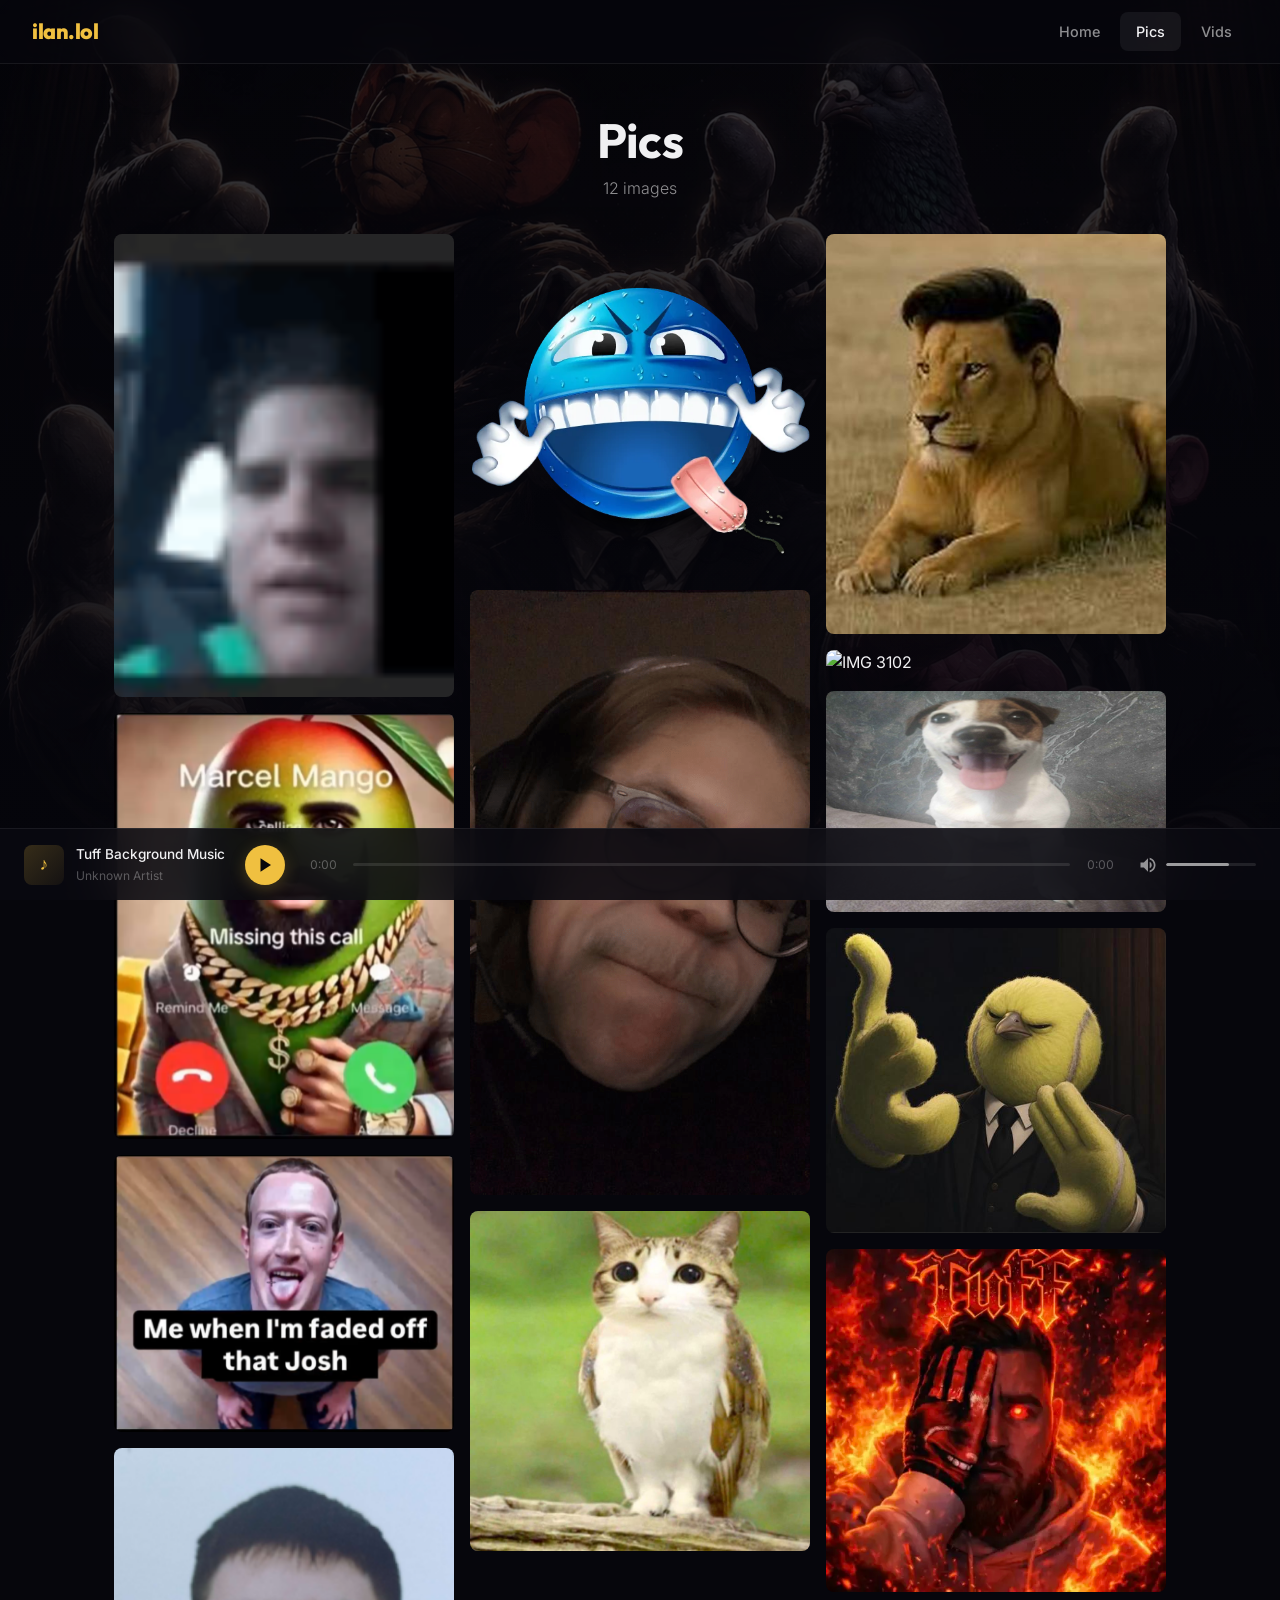
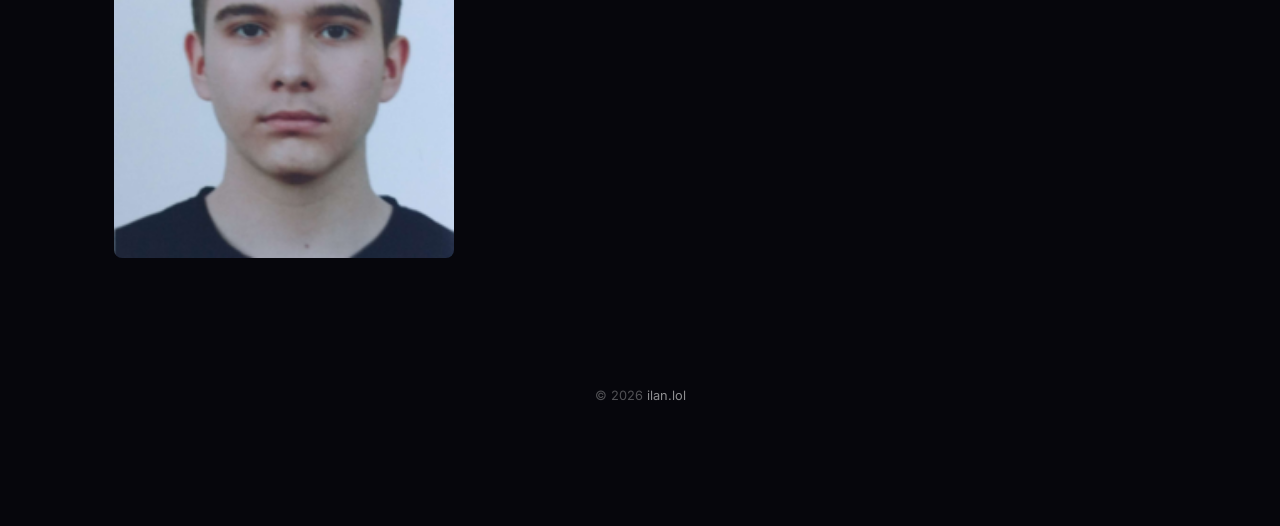
==== commit 2cc6e482: "Update copyright year in footer to 2026" ====
--- a/pics/index.html
+++ b/pics/index.html
@@ -46,7 +46,7 @@
 
   <!-- Footer -->
   <footer class="footer">
-    <p>&copy; 2025 <a href="../index.html">ilan.lol</a></p>
+    <p>&copy; 2026 <a href="../index.html">ilan.lol</a></p>
   </footer>
 
   <!-- Music Player -->
@@ -262,4 +262,4 @@
     document.querySelectorAll('.reveal').forEach(el => revealObserver.observe(el));
   </script>
 </body>
-</html>+</html>
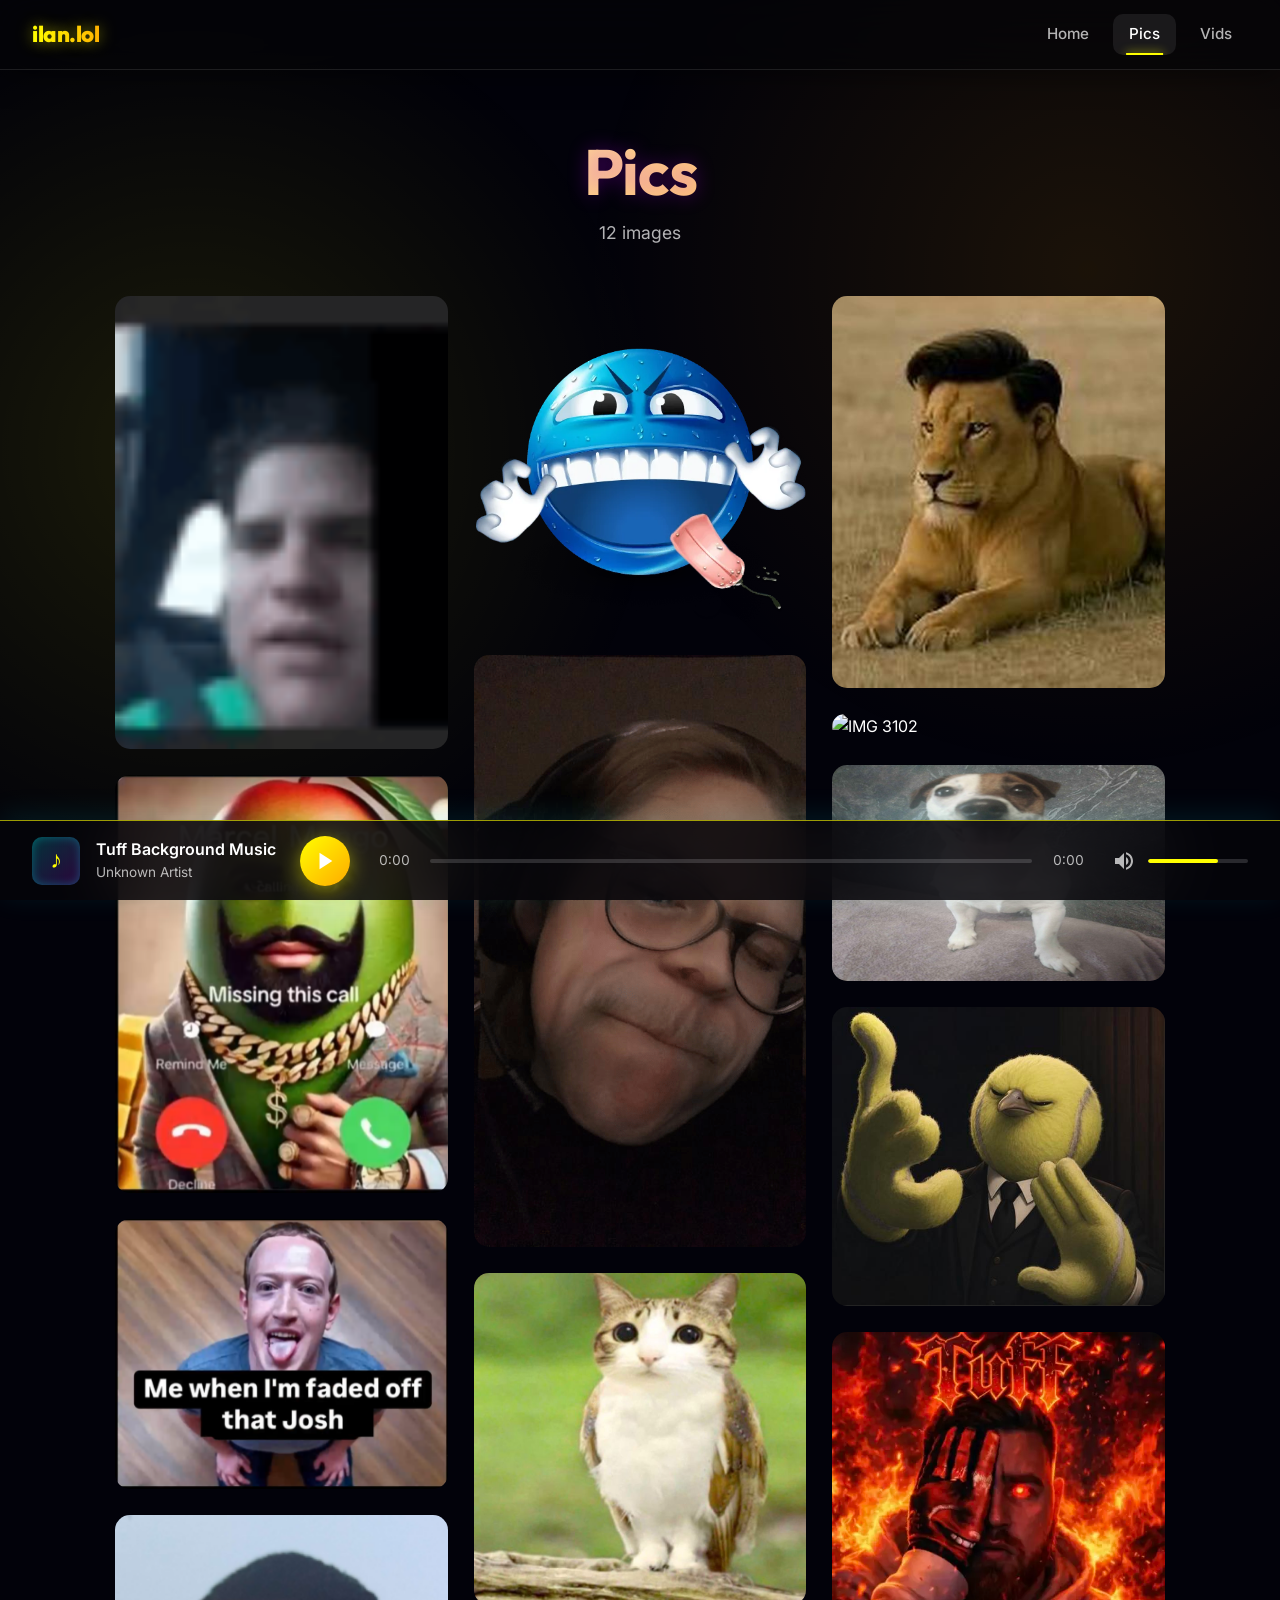
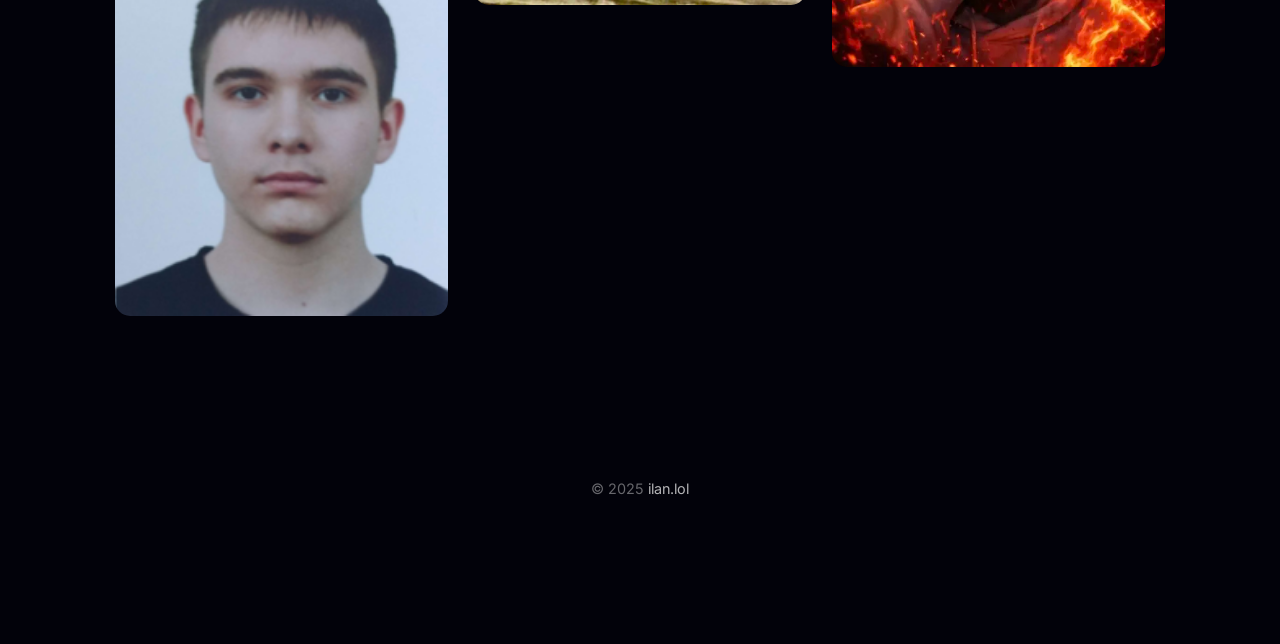
==== commit e5516163: "reworkdskidai1$ fgff" ====
--- a/pics/index.html
+++ b/pics/index.html
@@ -11,6 +11,9 @@
   <link rel="stylesheet" href="../style.css">
 </head>
 <body>
+  <video autoplay loop muted playsinline id="bg-video">
+    <source src="../background.mp4" type="video/mp4">
+  </video>
 
   <!-- Navigation -->
   <nav class="nav">
@@ -46,7 +49,7 @@
 
   <!-- Footer -->
   <footer class="footer">
-    <p>&copy; 2026 <a href="../index.html">ilan.lol</a></p>
+    <p>&copy; 2025 <a href="../index.html">ilan.lol</a></p>
   </footer>
 
   <!-- Music Player -->
@@ -248,12 +251,19 @@
     });
 
     audio.volume = 0.7;
-    const startMusic = () => {
-      audio.play().then(() => { playing = true; updatePlayIcon(); }).catch(() => {});
-      document.removeEventListener('click', startMusic); document.removeEventListener('keydown', startMusic);
+
+    // Unmute background video on first interaction
+    const startVideoAudio = () => {
+      const bgVideo = document.getElementById('bg-video');
+      if (bgVideo) {
+        bgVideo.muted = false;
+        bgVideo.play().catch(() => {});
+      }
+      document.removeEventListener('click', startVideoAudio);
+      document.removeEventListener('keydown', startVideoAudio);
     };
-    document.addEventListener('click', startMusic);
-    document.addEventListener('keydown', startMusic);
+    document.addEventListener('click', startVideoAudio);
+    document.addEventListener('keydown', startVideoAudio);
 
     /* ---- Scroll Reveal ---- */
     const revealObserver = new IntersectionObserver((entries) => {
@@ -262,4 +272,4 @@
     document.querySelectorAll('.reveal').forEach(el => revealObserver.observe(el));
   </script>
 </body>
-</html>
+</html>
--- a/style.css
+++ b/style.css
@@ -1,36 +1,39 @@
 /* ============================================
    ilan.lol — Redesigned Stylesheet
-   Dark Glassmorphism · Amber Accents
+   Dark Glassmorphism · Midnight & Neon Cyan/Purple
    ============================================ */
 
 /* ---------- Custom Properties ---------- */
 :root {
-  --bg-deep: #06060c;
-  --bg-glass: rgba(12, 12, 20, 0.72);
-  --bg-glass-hover: rgba(18, 18, 28, 0.82);
-  --bg-card: rgba(255, 255, 255, 0.03);
-
-  --accent: #f0c040;
-  --accent-dim: #c8a030;
-  --accent-glow: rgba(240, 192, 64, 0.25);
-
-  --text: #f0f0f2;
-  --text-secondary: rgba(255, 255, 255, 0.55);
-  --text-muted: rgba(255, 255, 255, 0.3);
-
-  --border: rgba(255, 255, 255, 0.07);
-  --border-hover: rgba(255, 255, 255, 0.14);
-  --border-accent: rgba(240, 192, 64, 0.25);
-
-  --nav-h: 64px;
-  --player-h: 72px;
+  --bg-deep: #02020a;
+  --bg-glass: rgba(10, 10, 15, 0.55);
+  --bg-glass-hover: rgba(15, 15, 22, 0.75);
+  --bg-card: rgba(255, 255, 255, 0.02);
+
+  --accent: #ffff00;
+  --accent-2: #ffaa00;
+  --accent-dim: #999600;
+  --accent-glow: rgba(255, 255, 0, 0.5);
+  --accent-glow-2: rgba(255, 170, 0, 0.5);
+
+  --text: #ffffff;
+  --text-secondary: rgba(255, 255, 255, 0.7);
+  --text-muted: rgba(255, 255, 255, 0.4);
+
+  --border: rgba(255, 255, 255, 0.1);
+  --border-hover: rgba(255, 255, 255, 0.25);
+  --border-accent: rgba(255, 255, 0, 0.6);
+
+  --nav-h: 70px;
+  --player-h: 80px;
   --container: 1100px;
-  --radius: 14px;
-  --radius-sm: 8px;
-  --radius-lg: 22px;
+  --radius: 16px;
+  --radius-sm: 10px;
+  --radius-lg: 24px;
 
   --ease: cubic-bezier(0.25, 0.46, 0.45, 0.94);
   --ease-out: cubic-bezier(0.16, 1, 0.3, 1);
+  --ease-bounce: cubic-bezier(0.34, 1.56, 0.64, 1);
 }
 
 /* ---------- Reset & Base ---------- */
@@ -57,21 +60,33 @@
   padding-bottom: var(--player-h);
 }
 
-body::before {
-  content: '';
+#bg-video {
   position: fixed;
-  inset: 0;
-  background: url('background.jpeg') no-repeat center center / cover;
-  opacity: 0.35;
-  z-index: -2;
+  top: 0;
+  left: 0;
+  width: 100vw;
+  height: 100vh;
+  object-fit: cover;
+  z-index: -4;
+  opacity: 0.25;
 }
 
 body::after {
   content: '';
   position: fixed;
   inset: 0;
-  background: linear-gradient(180deg, rgba(6,6,12,0.4) 0%, rgba(6,6,12,0.85) 100%);
-  z-index: -1;
+  background: 
+    radial-gradient(circle at 15% 50%, rgba(255, 255, 0, 0.1), transparent 40%),
+    radial-gradient(circle at 85% 30%, rgba(255, 170, 0, 0.1), transparent 40%);
+  background-size: 100% 100%;
+  animation: bg-pulse 10s ease-in-out infinite alternate;
+  z-index: -2;
+  pointer-events: none;
+}
+
+@keyframes bg-pulse {
+  0% { transform: scale(1); opacity: 0.8; }
+  100% { transform: scale(1.1); opacity: 1; }
 }
 
 ::selection {
@@ -85,7 +100,7 @@
   background: rgba(255,255,255,0.12);
   border-radius: 3px;
 }
-::-webkit-scrollbar-thumb:hover { background: rgba(255,255,255,0.22); }
+::-webkit-scrollbar-thumb:hover { background: var(--accent); }
 
 h1, h2, h3, h4 {
   font-family: 'Outfit', 'Inter', sans-serif;
@@ -115,25 +130,30 @@
   align-items: center;
   justify-content: space-between;
   padding: 0 2rem;
-  background: rgba(8, 8, 14, 0.6);
+  background: rgba(5, 5, 8, 0.7);
   backdrop-filter: blur(20px);
   -webkit-backdrop-filter: blur(20px);
   border-bottom: 1px solid var(--border);
+  box-shadow: 0 4px 30px rgba(0, 0, 0, 0.5);
   z-index: 800;
-  transition: background 0.4s var(--ease);
+  transition: background 0.4s var(--ease), height 0.4s var(--ease);
 }
 
 .nav-logo {
   font-family: 'Outfit', sans-serif;
   font-weight: 800;
-  font-size: 1.35rem;
+  font-size: 1.4rem;
   letter-spacing: -0.02em;
-  color: var(--accent);
+  background: linear-gradient(90deg, var(--accent), var(--accent-2));
+  -webkit-background-clip: text;
+  background-clip: text;
+  -webkit-text-fill-color: transparent;
+  text-shadow: 0 0 15px var(--accent-glow);
 }
 
 .nav-links {
   display: flex;
-  gap: 0.25rem;
+  gap: 0.5rem;
   list-style: none;
 }
 
@@ -141,16 +161,36 @@
   display: block;
   padding: 0.5rem 1rem;
   border-radius: var(--radius-sm);
-  font-size: 0.9rem;
+  font-size: 0.95rem;
   font-weight: 500;
   color: var(--text-secondary);
-  transition: color 0.25s, background 0.25s;
+  transition: all 0.3s var(--ease);
+  position: relative;
+  overflow: hidden;
+}
+
+.nav-links a::before {
+  content: '';
+  position: absolute;
+  bottom: 0;
+  left: 50%;
+  transform: translateX(-50%);
+  width: 0;
+  height: 2px;
+  background: var(--accent);
+  transition: width 0.3s var(--ease-out);
+  box-shadow: 0 0 10px var(--accent);
 }
 
 .nav-links a:hover,
 .nav-links a.active {
   color: var(--text);
-  background: rgba(255,255,255,0.06);
+  background: rgba(255,255,255,0.08);
+}
+
+.nav-links a:hover::before,
+.nav-links a.active::before {
+  width: 60%;
 }
 
 /* ---------- Hero ---------- */
@@ -167,23 +207,25 @@
 
 .hero-title {
   font-family: 'Outfit', sans-serif;
-  font-size: clamp(3.5rem, 10vw, 7rem);
+  font-size: clamp(3.5rem, 10vw, 7.5rem);
   font-weight: 800;
   letter-spacing: -0.03em;
-  background: linear-gradient(135deg, #ffffff 0%, var(--accent) 40%, #ffffff 80%);
+  background: linear-gradient(135deg, var(--accent) 0%, #ffffff 50%, var(--accent-2) 100%);
   background-size: 200% auto;
   -webkit-background-clip: text;
   background-clip: text;
   -webkit-text-fill-color: transparent;
   animation: shimmer 4s ease-in-out infinite;
+  text-shadow: 0 0 40px rgba(0, 240, 255, 0.4);
 }
 
 .hero-tagline {
   margin-top: 1rem;
-  font-size: 1.15rem;
+  font-size: 1.25rem;
   font-weight: 300;
   color: var(--text-secondary);
-  letter-spacing: 0.02em;
+  letter-spacing: 0.05em;
+  text-transform: uppercase;
 }
 
 .hero-scroll {
@@ -193,17 +235,19 @@
   flex-direction: column;
   align-items: center;
   gap: 0.5rem;
-  color: var(--text-muted);
+  color: var(--accent);
   font-size: 0.75rem;
-  letter-spacing: 0.1em;
+  letter-spacing: 0.15em;
   text-transform: uppercase;
   animation: float 2.5s ease-in-out infinite;
+  text-shadow: 0 0 10px var(--accent-glow);
 }
 
 .hero-scroll svg {
-  width: 20px;
-  height: 20px;
-  opacity: 0.5;
+  width: 24px;
+  height: 24px;
+  opacity: 0.8;
+  filter: drop-shadow(0 0 5px var(--accent));
 }
 
 @keyframes shimmer {
@@ -213,28 +257,33 @@
 
 @keyframes float {
   0%, 100% { transform: translateY(0); }
-  50% { transform: translateY(8px); }
+  50% { transform: translateY(10px); }
 }
 
 /* ---------- Sections ---------- */
 .section {
-  padding: 5rem 0;
+  padding: 6rem 0;
 }
 
 .section-header {
   text-align: center;
-  margin-bottom: 3rem;
+  margin-bottom: 4rem;
 }
 
 .section-title {
-  font-size: clamp(1.8rem, 4vw, 2.5rem);
+  font-size: clamp(2rem, 4.5vw, 3rem);
   letter-spacing: -0.02em;
+  background: linear-gradient(90deg, #fff, var(--accent));
+  -webkit-background-clip: text;
+  background-clip: text;
+  -webkit-text-fill-color: transparent;
 }
 
 .section-subtitle {
   margin-top: 0.5rem;
   color: var(--text-secondary);
   font-weight: 300;
+  font-size: 1.1rem;
 }
 
 .section-title .accent {
@@ -244,10 +293,11 @@
 /* ---------- Glass Card ---------- */
 .glass {
   background: var(--bg-glass);
-  backdrop-filter: blur(24px);
-  -webkit-backdrop-filter: blur(24px);
+  backdrop-filter: blur(30px);
+  -webkit-backdrop-filter: blur(30px);
   border: 1px solid var(--border);
   border-radius: var(--radius);
+  box-shadow: 0 10px 40px rgba(0, 0, 0, 0.4), inset 0 0 20px rgba(255, 255, 255, 0.02);
 }
 
 /* ---------- Profile ---------- */
@@ -256,92 +306,132 @@
   flex-direction: column;
   align-items: center;
   text-align: center;
-  padding: 3rem 2rem;
-  max-width: 560px;
+  padding: 4rem 2.5rem;
+  max-width: 600px;
   margin: 0 auto;
+  position: relative;
+  overflow: hidden;
+}
+
+.profile::before {
+  content: '';
+  position: absolute;
+  top: -50%;
+  left: -50%;
+  width: 200%;
+  height: 200%;
+  background: radial-gradient(circle, var(--accent-glow-2) 0%, transparent 50%);
+  opacity: 0.15;
+  pointer-events: none;
 }
 
 .profile-avatar {
-  width: 130px;
-  height: 130px;
+  width: 150px;
+  height: 150px;
   border-radius: 50%;
   object-fit: cover;
-  border: 3px solid var(--border-accent);
-  box-shadow: 0 0 40px var(--accent-glow);
-  margin-bottom: 1.5rem;
-  transition: transform 0.4s var(--ease-out), box-shadow 0.4s;
+  border: 3px solid var(--accent);
+  box-shadow: 0 0 30px var(--accent-glow), 0 0 60px var(--accent-glow-2);
+  margin-bottom: 2rem;
+  transition: transform 0.5s var(--ease-bounce), box-shadow 0.5s;
+  position: relative;
+  z-index: 1;
 }
 
 .profile-avatar:hover {
-  transform: scale(1.05);
-  box-shadow: 0 0 60px var(--accent-glow);
+  transform: scale(1.1) rotate(5deg);
+  box-shadow: 0 0 50px var(--accent-glow), 0 0 80px var(--accent-glow-2);
 }
 
 .profile-name {
-  font-size: 1.6rem;
-  font-weight: 700;
+  font-size: 2rem;
+  font-weight: 800;
   margin-bottom: 0.5rem;
+  background: linear-gradient(90deg, var(--accent), var(--accent-2));
+  -webkit-background-clip: text;
+  background-clip: text;
+  -webkit-text-fill-color: transparent;
+  z-index: 1;
 }
 
 .profile-bio {
   color: var(--text-secondary);
-  font-weight: 300;
-  line-height: 1.7;
-  margin-bottom: 1.5rem;
+  font-weight: 400;
+  font-size: 1.1rem;
+  line-height: 1.8;
+  margin-bottom: 2rem;
+  z-index: 1;
 }
 
 .profile-links {
   display: flex;
-  gap: 0.75rem;
+  gap: 1rem;
+  z-index: 1;
 }
 
 .profile-links a {
   display: flex;
   align-items: center;
   justify-content: center;
-  width: 42px;
-  height: 42px;
+  width: 50px;
+  height: 50px;
   border-radius: 50%;
   background: rgba(255,255,255,0.05);
   border: 1px solid var(--border);
   color: var(--text-secondary);
-  transition: all 0.3s var(--ease);
+  transition: all 0.4s var(--ease-bounce);
+  position: relative;
+  overflow: hidden;
+}
+
+.profile-links a::before {
+  content: '';
+  position: absolute;
+  inset: 0;
+  background: linear-gradient(135deg, var(--accent), var(--accent-2));
+  opacity: 0;
+  transition: opacity 0.4s;
+  z-index: -1;
 }
 
 .profile-links a:hover {
-  color: var(--accent);
-  border-color: var(--border-accent);
-  background: rgba(240, 192, 64, 0.08);
-  transform: translateY(-2px);
+  color: #fff;
+  border-color: transparent;
+  transform: translateY(-5px) scale(1.1);
+  box-shadow: 0 10px 25px var(--accent-glow-2);
+}
+
+.profile-links a:hover::before {
+  opacity: 1;
 }
 
 .profile-links svg {
-  width: 20px;
-  height: 20px;
+  width: 22px;
+  height: 22px;
 }
 
 /* ---------- Feature Cards (Home) ---------- */
 .home-cards {
   display: grid;
-  grid-template-columns: repeat(auto-fit, minmax(280px, 1fr));
+  grid-template-columns: repeat(auto-fit, minmax(300px, 1fr));
+  gap: 2rem;
+  max-width: 800px;
+  margin: 0 auto;
+}
+
+.feature-card {
+  display: flex;
+  flex-direction: column;
+  align-items: center;
   gap: 1.5rem;
-  max-width: 700px;
-  margin: 0 auto;
-}
-
-.feature-card {
-  display: flex;
-  flex-direction: column;
-  align-items: center;
-  gap: 1rem;
-  padding: 2.5rem 2rem;
-  border-radius: var(--radius);
+  padding: 3.5rem 2.5rem;
+  border-radius: var(--radius-lg);
   background: var(--bg-glass);
-  backdrop-filter: blur(20px);
-  -webkit-backdrop-filter: blur(20px);
+  backdrop-filter: blur(25px);
+  -webkit-backdrop-filter: blur(25px);
   border: 1px solid var(--border);
   text-align: center;
-  transition: all 0.35s var(--ease);
+  transition: all 0.4s var(--ease-bounce);
   position: relative;
   overflow: hidden;
 }
@@ -352,86 +442,105 @@
   top: 0;
   left: 0;
   right: 0;
-  height: 2px;
-  background: linear-gradient(90deg, transparent, var(--accent), transparent);
+  height: 3px;
+  background: linear-gradient(90deg, var(--accent-2), var(--accent), var(--accent-2));
   opacity: 0;
-  transition: opacity 0.35s;
+  transition: opacity 0.4s;
+}
+
+.feature-card::after {
+  content: '';
+  position: absolute;
+  bottom: -50px;
+  right: -50px;
+  width: 150px;
+  height: 150px;
+  background: radial-gradient(circle, var(--accent-glow) 0%, transparent 70%);
+  opacity: 0;
+  transition: opacity 0.4s;
+  pointer-events: none;
 }
 
 .feature-card:hover {
-  border-color: var(--border-hover);
+  border-color: var(--border-accent);
   background: var(--bg-glass-hover);
-  transform: translateY(-4px);
-  box-shadow: 0 20px 60px rgba(0,0,0,0.3);
-}
-
-.feature-card:hover::before { opacity: 1; }
+  transform: translateY(-8px) scale(1.02);
+  box-shadow: 0 25px 70px rgba(0,0,0,0.5), 0 0 30px var(--accent-glow);
+}
+
+.feature-card:hover::before, .feature-card:hover::after { opacity: 1; }
 
 .feature-card-icon {
-  width: 56px;
-  height: 56px;
+  width: 70px;
+  height: 70px;
   border-radius: 50%;
   display: flex;
   align-items: center;
   justify-content: center;
-  background: rgba(240,192,64,0.1);
+  background: rgba(0, 240, 255, 0.1);
   color: var(--accent);
-  transition: transform 0.35s var(--ease-out);
+  transition: all 0.4s var(--ease-bounce);
+  box-shadow: inset 0 0 15px rgba(0, 240, 255, 0.2);
 }
 
 .feature-card:hover .feature-card-icon {
-  transform: scale(1.1);
+  transform: scale(1.2) rotate(10deg);
+  background: var(--accent);
+  color: #000;
+  box-shadow: 0 0 20px var(--accent-glow);
 }
 
 .feature-card-icon svg {
-  width: 28px;
-  height: 28px;
+  width: 34px;
+  height: 34px;
 }
 
 .feature-card h2 {
-  font-size: 1.3rem;
-  font-weight: 600;
+  font-size: 1.5rem;
+  font-weight: 700;
 }
 
 .feature-card p {
   color: var(--text-secondary);
-  font-size: 0.9rem;
-  font-weight: 300;
+  font-size: 1rem;
+  font-weight: 400;
 }
 
 /* ---------- Gallery (Masonry) ---------- */
 .gallery {
   columns: 3;
-  column-gap: 1rem;
+  column-gap: 1.5rem;
 }
 
 .gallery-item {
   display: block;
   break-inside: avoid;
-  margin-bottom: 1rem;
-  border-radius: var(--radius-sm);
+  margin-bottom: 1.5rem;
+  border-radius: var(--radius);
   overflow: hidden;
   position: relative;
   cursor: pointer;
-  transition: transform 0.35s var(--ease), box-shadow 0.35s;
+  transition: all 0.4s var(--ease-out);
+  border: 1px solid transparent;
 }
 
 .gallery-item img {
   width: 100%;
   height: auto;
   display: block;
-  transition: transform 0.5s var(--ease-out), filter 0.35s;
+  transition: transform 0.6s var(--ease-out), filter 0.4s;
 }
 
 .gallery-item:hover {
-  transform: translateY(-3px);
-  box-shadow: 0 12px 40px rgba(0,0,0,0.4);
+  transform: translateY(-5px);
+  box-shadow: 0 20px 50px rgba(0,0,0,0.6), 0 0 20px var(--accent-glow);
+  border-color: var(--border-accent);
   z-index: 2;
 }
 
 .gallery-item:hover img {
-  transform: scale(1.04);
-  filter: brightness(1.1);
+  transform: scale(1.08);
+  filter: brightness(1.2) contrast(1.1);
 }
 
 /* ---------- Lightbox ---------- */
@@ -439,15 +548,15 @@
   position: fixed;
   inset: 0;
   z-index: 1000;
-  background: rgba(0, 0, 0, 0.92);
-  backdrop-filter: blur(30px);
-  -webkit-backdrop-filter: blur(30px);
+  background: rgba(0, 0, 5, 0.95);
+  backdrop-filter: blur(40px);
+  -webkit-backdrop-filter: blur(40px);
   display: flex;
   align-items: center;
   justify-content: center;
   opacity: 0;
   visibility: hidden;
-  transition: opacity 0.35s var(--ease), visibility 0.35s;
+  transition: opacity 0.4s var(--ease), visibility 0.4s;
 }
 
 .lightbox.open {
@@ -460,9 +569,10 @@
   max-height: 85vh;
   object-fit: contain;
   border-radius: var(--radius-sm);
-  transform: scale(0.92);
-  transition: transform 0.4s var(--ease-out);
-  box-shadow: 0 30px 100px rgba(0,0,0,0.5);
+  transform: scale(0.9);
+  transition: transform 0.5s var(--ease-bounce);
+  box-shadow: 0 30px 100px rgba(0,240,255,0.2);
+  border: 1px solid var(--border-accent);
 }
 
 .lightbox.open .lightbox-img {
@@ -471,81 +581,94 @@
 
 .lightbox-close {
   position: absolute;
-  top: 1.25rem;
-  right: 1.5rem;
-  width: 44px;
-  height: 44px;
+  top: 1.5rem;
+  right: 2rem;
+  width: 50px;
+  height: 50px;
   display: flex;
   align-items: center;
   justify-content: center;
   border-radius: 50%;
-  background: rgba(255,255,255,0.08);
-  font-size: 1.5rem;
-  color: var(--text-secondary);
-  transition: all 0.25s;
+  background: rgba(255,255,255,0.1);
+  font-size: 1.8rem;
+  color: var(--text-secondary);
+  transition: all 0.3s var(--ease-bounce);
   z-index: 10;
+  border: 1px solid var(--border);
 }
 
 .lightbox-close:hover {
-  background: rgba(255,255,255,0.15);
-  color: var(--text);
+  background: var(--accent-2);
+  color: #fff;
+  border-color: var(--accent-2);
+  transform: scale(1.1) rotate(90deg);
+  box-shadow: 0 0 20px var(--accent-glow-2);
 }
 
 .lightbox-nav {
   position: absolute;
   top: 50%;
   transform: translateY(-50%);
-  width: 48px;
-  height: 48px;
+  width: 56px;
+  height: 56px;
   display: flex;
   align-items: center;
   justify-content: center;
   border-radius: 50%;
-  background: rgba(255,255,255,0.06);
-  font-size: 1.8rem;
-  color: var(--text-secondary);
-  transition: all 0.25s;
+  background: rgba(255,255,255,0.1);
+  font-size: 2rem;
+  color: var(--text-secondary);
+  transition: all 0.3s var(--ease-bounce);
   z-index: 10;
+  border: 1px solid var(--border);
 }
 
 .lightbox-nav:hover {
-  background: rgba(255,255,255,0.12);
-  color: var(--text);
-}
-
-.lightbox-prev { left: 1.25rem; }
-.lightbox-next { right: 1.25rem; }
+  background: var(--accent);
+  color: #000;
+  border-color: var(--accent);
+  transform: translateY(-50%) scale(1.15);
+  box-shadow: 0 0 20px var(--accent-glow);
+}
+
+.lightbox-prev { left: 2rem; }
+.lightbox-next { right: 2rem; }
 
 .lightbox-counter {
   position: absolute;
-  bottom: 1.5rem;
+  bottom: 2rem;
   left: 50%;
   transform: translateX(-50%);
-  font-size: 0.85rem;
-  color: var(--text-muted);
+  font-size: 1rem;
+  color: var(--accent);
   font-variant-numeric: tabular-nums;
+  background: rgba(0,0,0,0.5);
+  padding: 0.5rem 1rem;
+  border-radius: 20px;
+  border: 1px solid var(--border-accent);
 }
 
 /* ---------- Video Section ---------- */
 .video-grid {
   display: grid;
-  grid-template-columns: repeat(auto-fit, minmax(320px, 1fr));
-  gap: 1.5rem;
+  grid-template-columns: repeat(auto-fit, minmax(350px, 1fr));
+  gap: 2rem;
 }
 
 .video-card {
   position: relative;
-  border-radius: var(--radius);
+  border-radius: var(--radius-lg);
   overflow: hidden;
   background: var(--bg-glass);
   border: 1px solid var(--border);
-  transition: all 0.35s var(--ease);
+  transition: all 0.4s var(--ease-bounce);
+  box-shadow: 0 10px 30px rgba(0,0,0,0.5);
 }
 
 .video-card:hover {
-  border-color: var(--border-hover);
-  transform: translateY(-3px);
-  box-shadow: 0 16px 50px rgba(0,0,0,0.3);
+  border-color: var(--border-accent);
+  transform: translateY(-8px) scale(1.02);
+  box-shadow: 0 25px 60px rgba(0,0,0,0.6), 0 0 25px var(--accent-glow-2);
 }
 
 .video-card video {
@@ -563,14 +686,14 @@
   flex-direction: column;
   align-items: center;
   justify-content: center;
-  gap: 0.75rem;
-  background: rgba(0,0,0,0.4);
-  transition: background 0.3s;
+  gap: 1rem;
+  background: rgba(0,0,0,0.5);
+  transition: background 0.4s;
   cursor: pointer;
 }
 
 .video-card:hover .video-overlay {
-  background: rgba(0,0,0,0.25);
+  background: rgba(0,0,0,0.3);
 }
 
 .video-overlay.hidden {
@@ -579,32 +702,34 @@
 }
 
 .play-btn {
-  width: 60px;
-  height: 60px;
+  width: 70px;
+  height: 70px;
   border-radius: 50%;
-  background: rgba(240, 192, 64, 0.9);
+  background: linear-gradient(135deg, var(--accent), var(--accent-2));
   display: flex;
   align-items: center;
   justify-content: center;
-  transition: transform 0.3s var(--ease-out), box-shadow 0.3s;
-  box-shadow: 0 8px 30px rgba(240, 192, 64, 0.3);
+  transition: transform 0.4s var(--ease-bounce), box-shadow 0.4s;
+  box-shadow: 0 10px 40px var(--accent-glow);
 }
 
 .video-card:hover .play-btn {
-  transform: scale(1.08);
+  transform: scale(1.2);
+  box-shadow: 0 15px 50px var(--accent-glow-2);
 }
 
 .play-btn svg {
-  width: 24px;
-  height: 24px;
-  color: var(--bg-deep);
-  margin-left: 3px;
+  width: 30px;
+  height: 30px;
+  color: #fff;
+  margin-left: 4px;
 }
 
 .video-name {
-  font-size: 0.85rem;
-  color: rgba(255,255,255,0.8);
-  font-weight: 500;
+  font-size: 1rem;
+  color: #fff;
+  font-weight: 600;
+  text-shadow: 0 2px 10px rgba(0,0,0,0.8);
 }
 
 /* ---------- Music Player ---------- */
@@ -614,36 +739,45 @@
   left: 0;
   right: 0;
   height: var(--player-h);
-  background: rgba(10, 10, 16, 0.88);
-  backdrop-filter: blur(28px);
-  -webkit-backdrop-filter: blur(28px);
-  border-top: 1px solid var(--border);
+  background: rgba(5, 5, 10, 0.85);
+  backdrop-filter: blur(35px);
+  -webkit-backdrop-filter: blur(35px);
+  border-top: 1px solid var(--border-accent);
+  box-shadow: 0 -5px 30px rgba(0, 240, 255, 0.1);
   z-index: 900;
   display: flex;
   align-items: center;
-  padding: 0 1.5rem;
-  gap: 1.25rem;
+  padding: 0 2rem;
+  gap: 1.5rem;
+  transition: all 0.3s;
 }
 
 .player-info {
   display: flex;
   align-items: center;
-  gap: 0.75rem;
-  min-width: 180px;
+  gap: 1rem;
+  min-width: 200px;
   flex-shrink: 0;
 }
 
 .player-note {
-  width: 40px;
-  height: 40px;
+  width: 48px;
+  height: 48px;
   border-radius: var(--radius-sm);
-  background: linear-gradient(135deg, rgba(240,192,64,0.2), rgba(240,192,64,0.05));
+  background: linear-gradient(135deg, rgba(0,240,255,0.2), rgba(191,0,255,0.2));
   display: flex;
   align-items: center;
   justify-content: center;
-  font-size: 1.1rem;
+  font-size: 1.5rem;
   color: var(--accent);
   flex-shrink: 0;
+  box-shadow: inset 0 0 10px rgba(0,240,255,0.3);
+  animation: pulse-note 2s infinite alternate;
+}
+
+@keyframes pulse-note {
+  0% { box-shadow: inset 0 0 10px rgba(0,240,255,0.3); color: var(--accent); }
+  100% { box-shadow: inset 0 0 20px rgba(191,0,255,0.5); color: var(--accent-2); }
 }
 
 .player-meta {
@@ -651,58 +785,59 @@
 }
 
 .player-song {
-  font-size: 0.85rem;
-  font-weight: 500;
+  font-size: 1rem;
+  font-weight: 600;
   white-space: nowrap;
   overflow: hidden;
   text-overflow: ellipsis;
+  color: #fff;
 }
 
 .player-artist {
-  font-size: 0.75rem;
-  color: var(--text-muted);
+  font-size: 0.85rem;
+  color: var(--text-secondary);
   white-space: nowrap;
   overflow: hidden;
   text-overflow: ellipsis;
 }
 
 .player-play {
-  width: 40px;
-  height: 40px;
+  width: 50px;
+  height: 50px;
   border-radius: 50%;
-  background: var(--accent);
-  color: var(--bg-deep);
+  background: linear-gradient(135deg, var(--accent), var(--accent-2));
+  color: #fff;
   display: flex;
   align-items: center;
   justify-content: center;
   flex-shrink: 0;
-  transition: transform 0.2s var(--ease-out), box-shadow 0.2s;
-  box-shadow: 0 4px 15px var(--accent-glow);
+  transition: transform 0.3s var(--ease-bounce), box-shadow 0.3s;
+  box-shadow: 0 5px 20px var(--accent-glow);
 }
 
 .player-play:hover {
-  transform: scale(1.08);
-  box-shadow: 0 6px 25px var(--accent-glow);
+  transform: scale(1.15);
+  box-shadow: 0 8px 30px var(--accent-glow-2);
 }
 
 .player-play svg {
-  width: 18px;
-  height: 18px;
+  width: 22px;
+  height: 22px;
 }
 
 .player-seek {
   display: flex;
   align-items: center;
-  gap: 0.75rem;
+  gap: 1rem;
   flex: 1;
   min-width: 0;
 }
 
 .player-time {
-  font-size: 0.75rem;
-  color: var(--text-muted);
+  font-size: 0.85rem;
+  color: var(--text-secondary);
   font-variant-numeric: tabular-nums;
-  min-width: 36px;
+  min-width: 40px;
   text-align: center;
   flex-shrink: 0;
 }
@@ -710,7 +845,7 @@
 .seek-wrap {
   flex: 1;
   position: relative;
-  height: 20px;
+  height: 24px;
   display: flex;
   align-items: center;
   cursor: pointer;
@@ -718,22 +853,22 @@
 
 .seek-track {
   width: 100%;
-  height: 3px;
-  background: rgba(255,255,255,0.1);
+  height: 4px;
+  background: rgba(255,255,255,0.15);
   border-radius: 2px;
   position: relative;
   overflow: hidden;
-  transition: height 0.15s;
-}
-
-.seek-wrap:hover .seek-track { height: 5px; }
+  transition: height 0.2s;
+}
+
+.seek-wrap:hover .seek-track { height: 6px; }
 
 .seek-fill {
   position: absolute;
   left: 0;
   top: 0;
   height: 100%;
-  background: var(--accent);
+  background: linear-gradient(90deg, var(--accent), var(--accent-2));
   border-radius: 2px;
   width: 0%;
   transition: none;
@@ -743,13 +878,13 @@
   position: absolute;
   top: 50%;
   left: 0%;
-  width: 12px;
-  height: 12px;
+  width: 16px;
+  height: 16px;
   border-radius: 50%;
-  background: var(--accent);
+  background: #fff;
   transform: translate(-50%, -50%) scale(0);
-  transition: transform 0.15s var(--ease-out);
-  box-shadow: 0 0 8px var(--accent-glow);
+  transition: transform 0.2s var(--ease-bounce);
+  box-shadow: 0 0 15px var(--accent-glow-2);
   pointer-events: none;
 }
 
@@ -770,7 +905,7 @@
 .player-vol {
   display: flex;
   align-items: center;
-  gap: 0.5rem;
+  gap: 0.75rem;
   flex-shrink: 0;
 }
 
@@ -779,17 +914,20 @@
   display: flex;
   align-items: center;
   justify-content: center;
-  transition: color 0.2s;
-}
-
-.player-mute:hover { color: var(--text); }
-
-.player-mute svg { width: 20px; height: 20px; }
+  transition: color 0.3s, transform 0.3s;
+}
+
+.player-mute:hover { 
+  color: var(--accent); 
+  transform: scale(1.1);
+}
+
+.player-mute svg { width: 24px; height: 24px; }
 
 .vol-wrap {
-  width: 90px;
-  position: relative;
-  height: 20px;
+  width: 100px;
+  position: relative;
+  height: 24px;
   display: flex;
   align-items: center;
   cursor: pointer;
@@ -797,19 +935,22 @@
 
 .vol-track {
   width: 100%;
-  height: 3px;
-  background: rgba(255,255,255,0.1);
+  height: 4px;
+  background: rgba(255,255,255,0.15);
   border-radius: 2px;
   position: relative;
   overflow: hidden;
-}
+  transition: height 0.2s;
+}
+
+.vol-wrap:hover .vol-track { height: 6px; }
 
 .vol-fill {
   position: absolute;
   left: 0;
   top: 0;
   height: 100%;
-  background: var(--text-secondary);
+  background: var(--accent);
   border-radius: 2px;
   width: 70%;
 }
@@ -829,41 +970,50 @@
 /* ---------- Footer ---------- */
 .footer {
   text-align: center;
-  padding: 3rem 1.5rem;
+  padding: 4rem 1.5rem;
   color: var(--text-muted);
-  font-size: 0.8rem;
+  font-size: 0.9rem;
 }
 
 .footer a {
   color: var(--text-secondary);
-  transition: color 0.2s;
-}
-
-.footer a:hover { color: var(--accent); }
+  transition: color 0.3s, text-shadow 0.3s;
+}
+
+.footer a:hover { 
+  color: var(--accent); 
+  text-shadow: 0 0 10px var(--accent-glow);
+}
 
 /* ---------- Page Header (sub-pages) ---------- */
 .page-header {
-  padding-top: calc(var(--nav-h) + 3rem);
+  padding-top: calc(var(--nav-h) + 4rem);
   text-align: center;
-  margin-bottom: 2rem;
+  margin-bottom: 3rem;
 }
 
 .page-header h1 {
-  font-size: clamp(2rem, 5vw, 3rem);
+  font-size: clamp(2.5rem, 6vw, 4rem);
   letter-spacing: -0.02em;
+  background: linear-gradient(135deg, #fff, var(--accent-2));
+  -webkit-background-clip: text;
+  background-clip: text;
+  -webkit-text-fill-color: transparent;
+  text-shadow: 0 0 20px rgba(191,0,255,0.3);
 }
 
 .page-header p {
-  margin-top: 0.4rem;
-  color: var(--text-secondary);
-  font-weight: 300;
+  margin-top: 0.5rem;
+  color: var(--text-secondary);
+  font-weight: 400;
+  font-size: 1.1rem;
 }
 
 /* ---------- Scroll Animations ---------- */
 .reveal {
   opacity: 0;
-  transform: translateY(28px);
-  transition: opacity 0.7s var(--ease), transform 0.7s var(--ease);
+  transform: translateY(40px);
+  transition: opacity 0.8s var(--ease-out), transform 0.8s var(--ease-out);
 }
 
 .reveal.visible {
@@ -871,9 +1021,9 @@
   transform: translateY(0);
 }
 
-.reveal-delay-1 { transition-delay: 0.1s; }
-.reveal-delay-2 { transition-delay: 0.2s; }
-.reveal-delay-3 { transition-delay: 0.3s; }
+.reveal-delay-1 { transition-delay: 0.15s; }
+.reveal-delay-2 { transition-delay: 0.3s; }
+.reveal-delay-3 { transition-delay: 0.45s; }
 
 /* ---------- Responsive ---------- */
 @media (max-width: 900px) {
@@ -882,26 +1032,26 @@
 
 @media (max-width: 640px) {
   :root {
-    --nav-h: 56px;
+    --nav-h: 60px;
     --player-h: auto;
   }
 
   .nav { padding: 0 1rem; }
-  .nav-logo { font-size: 1.15rem; }
-  .nav-links a { padding: 0.4rem 0.65rem; font-size: 0.82rem; }
-
-  .hero-tagline { font-size: 1rem; }
+  .nav-logo { font-size: 1.2rem; }
+  .nav-links a { padding: 0.4rem 0.5rem; font-size: 0.85rem; }
+
+  .hero-tagline { font-size: 1.1rem; }
   .hero-scroll { display: none; }
 
-  .section { padding: 3rem 0; }
-  .section-header { margin-bottom: 2rem; }
-
-  .profile { padding: 2rem 1.25rem; }
-  .profile-avatar { width: 100px; height: 100px; }
-  .profile-name { font-size: 1.3rem; }
-
-  .gallery { columns: 2; column-gap: 0.6rem; }
-  .gallery-item { margin-bottom: 0.6rem; }
+  .section { padding: 4rem 0; }
+  .section-header { margin-bottom: 2.5rem; }
+
+  .profile { padding: 2.5rem 1.5rem; }
+  .profile-avatar { width: 120px; height: 120px; }
+  .profile-name { font-size: 1.6rem; }
+
+  .gallery { columns: 2; column-gap: 1rem; }
+  .gallery-item { margin-bottom: 1rem; }
 
   .video-grid { grid-template-columns: 1fr; }
 
@@ -909,8 +1059,8 @@
   .player {
     flex-wrap: wrap;
     height: auto;
-    padding: 0.75rem 1rem;
-    gap: 0.5rem;
+    padding: 1rem;
+    gap: 0.75rem;
   }
 
   .player-info { min-width: 0; flex: 1; }
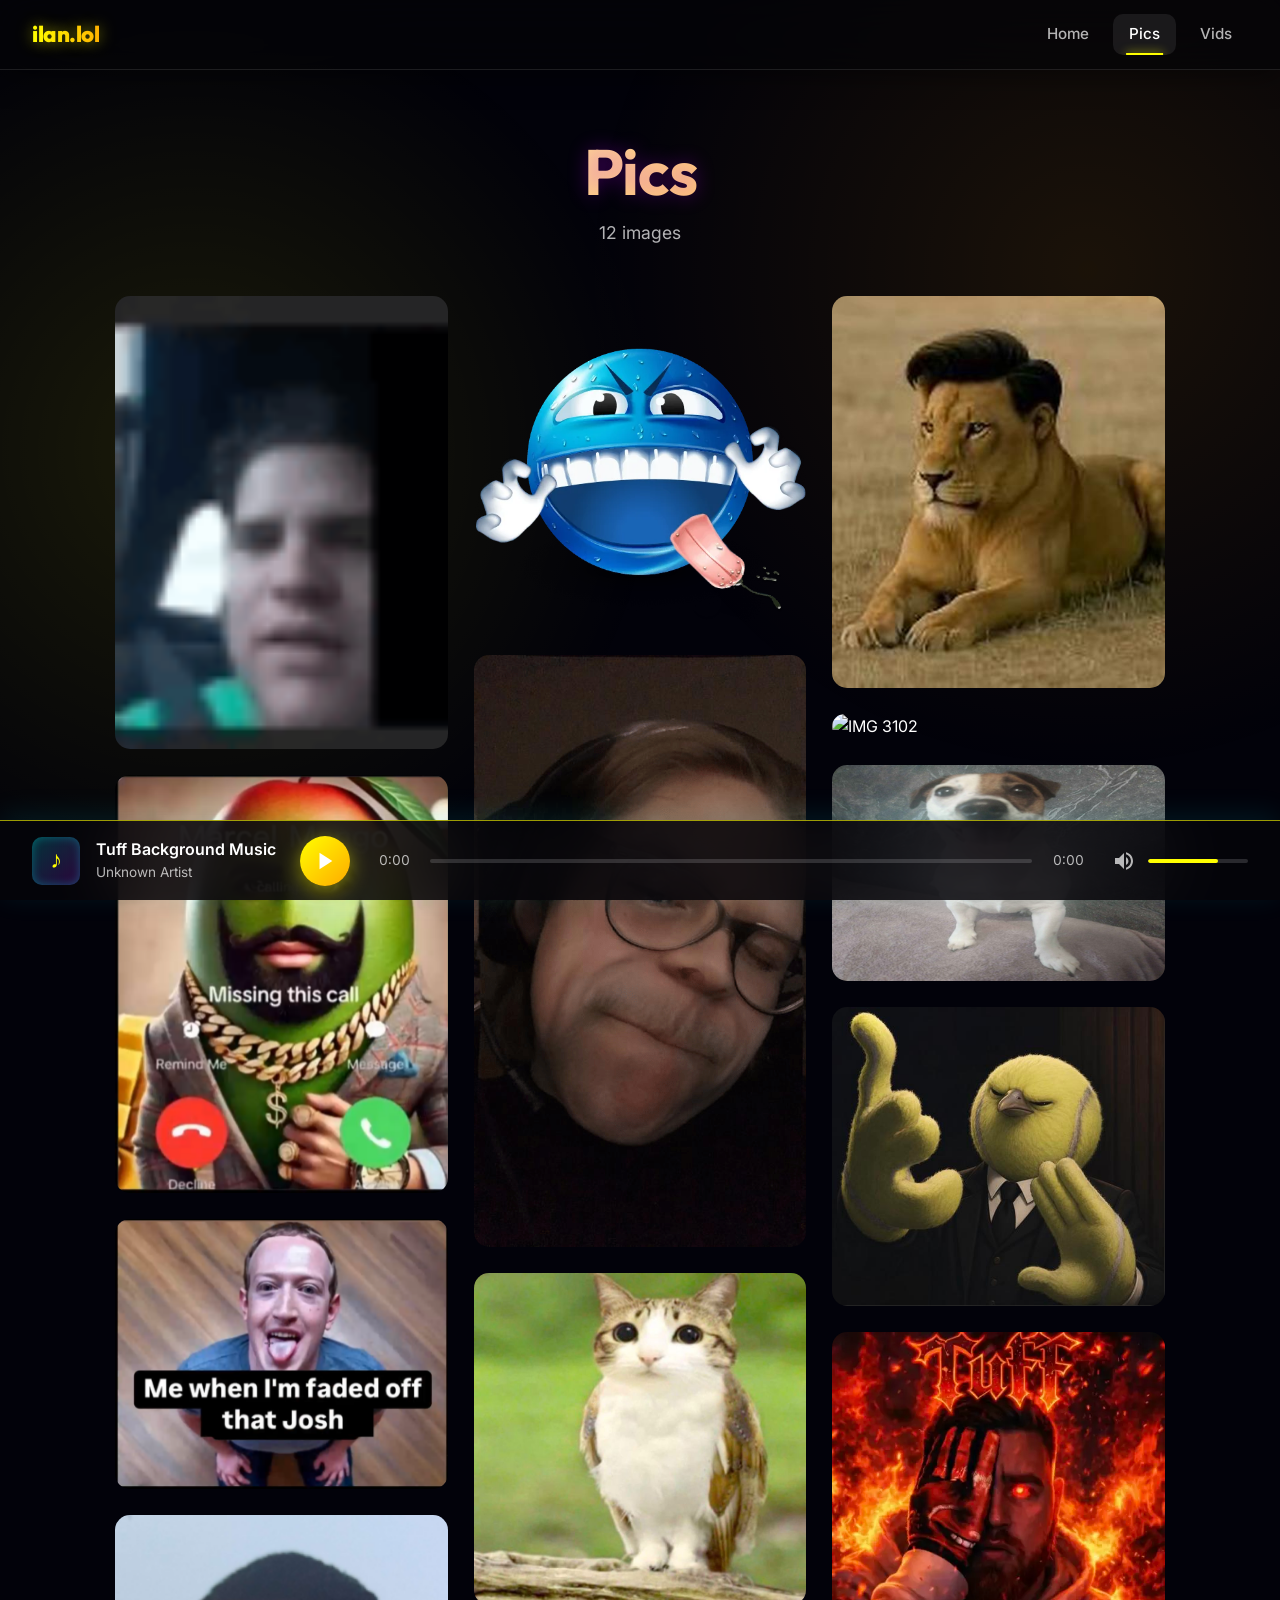
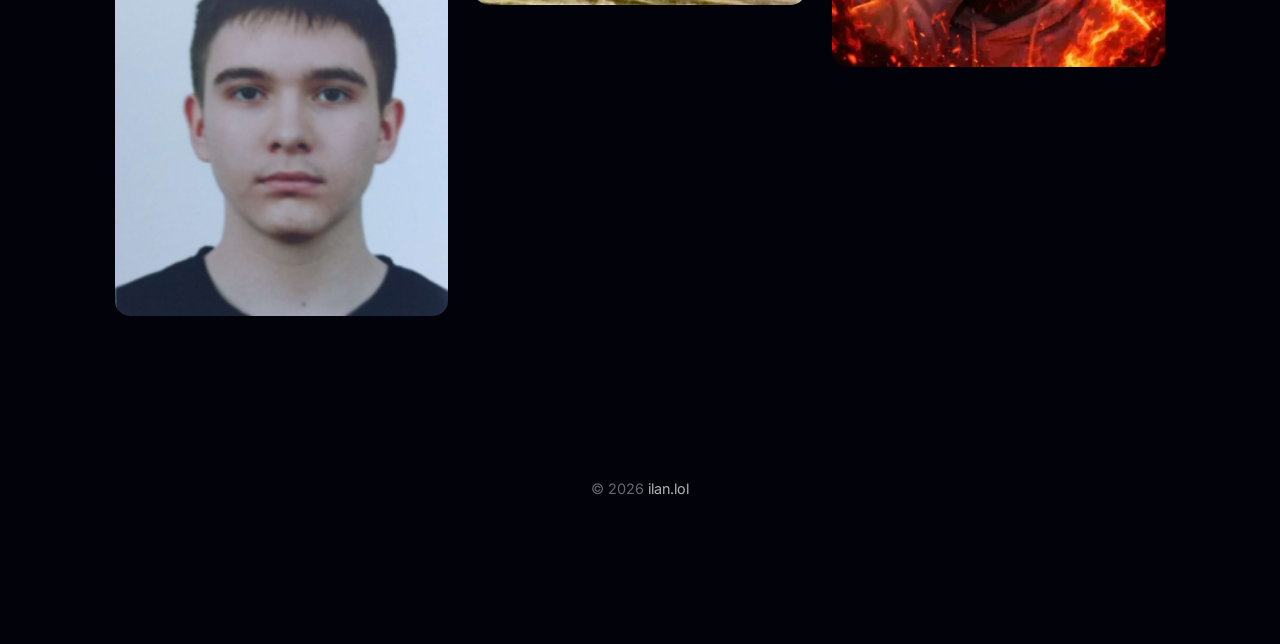
==== commit eecd2061: "Merge branch 'main' of https://github.com/iillaann/ilan.lol" ====
--- a/pics/index.html
+++ b/pics/index.html
@@ -49,7 +49,7 @@
 
   <!-- Footer -->
   <footer class="footer">
-    <p>&copy; 2025 <a href="../index.html">ilan.lol</a></p>
+    <p>&copy; 2026 <a href="../index.html">ilan.lol</a></p>
   </footer>
 
   <!-- Music Player -->
@@ -272,4 +272,4 @@
     document.querySelectorAll('.reveal').forEach(el => revealObserver.observe(el));
   </script>
 </body>
-</html>+</html>
